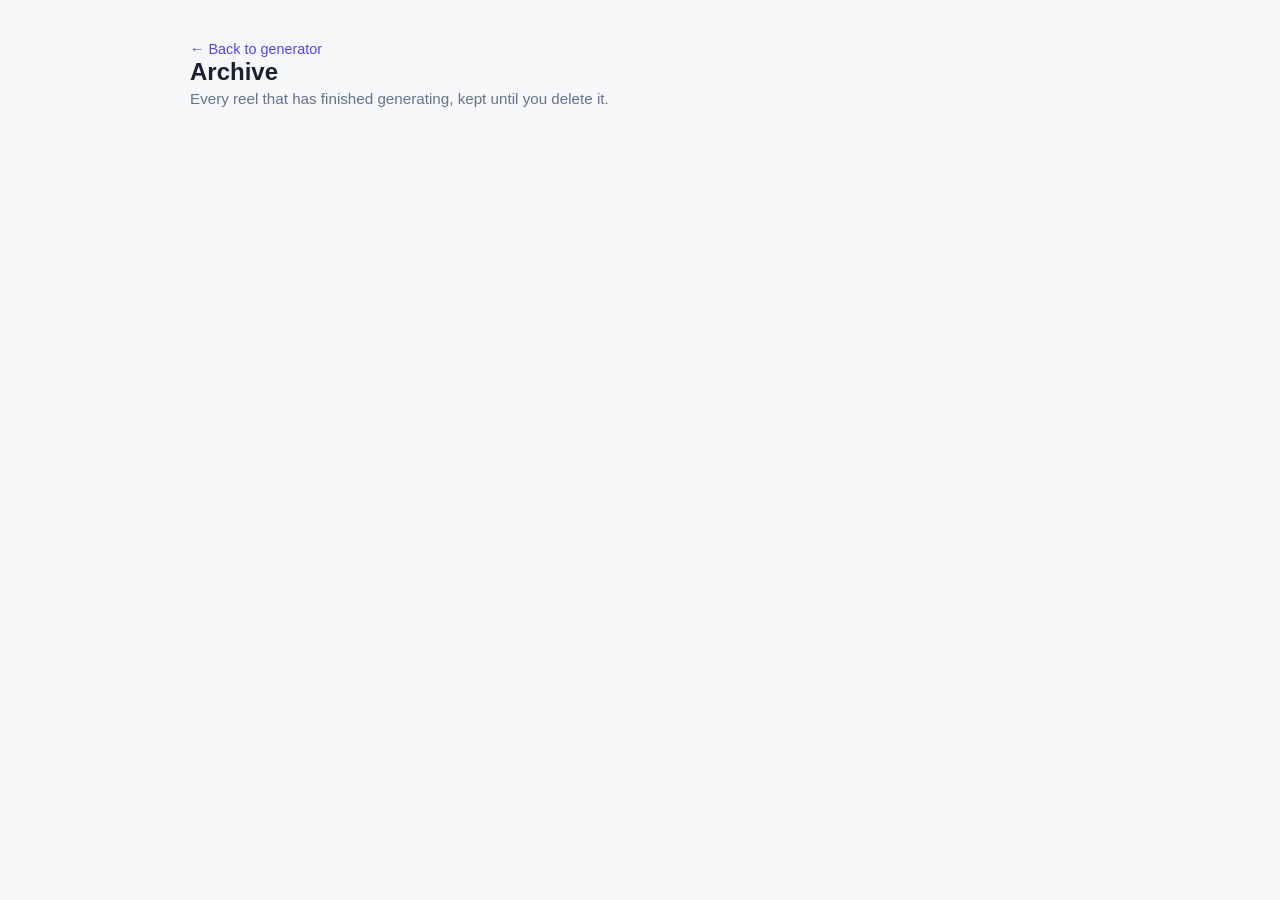
==== static/archive.html @ 204eda9b "Add reel archive: persist finished reels past a restart storage/jobs/ is wiped at every startup beca" ====
<!doctype html>
<html lang="en">
<head>
<meta charset="utf-8">
<meta name="viewport" content="width=device-width, initial-scale=1">
<title>FaceReel Archive</title>
<style>
  :root {
    --bg: #f6f7f9; --card: #ffffff; --text: #1a2130; --muted: #64748b;
    --accent: #4f46e5; --accent-2: #6366f1; --border: #e2e8f0; --error: #dc2626;
  }
  @media (prefers-color-scheme: dark) {
    :root {
      --bg: #0f1420; --card: #1a2130; --text: #e8ecf4; --muted: #94a3b8;
      --accent: #818cf8; --accent-2: #6366f1; --border: #2d3748; --error: #f87171;
    }
  }
  * { box-sizing: border-box; margin: 0; }
  body {
    font-family: -apple-system, BlinkMacSystemFont, "Segoe UI", Roboto, sans-serif;
    background: var(--bg); color: var(--text); min-height: 100vh;
    display: flex; justify-content: center; padding: 40px 16px;
  }
  main { width: 100%; max-width: 900px; }
  h1 { font-size: 1.5rem; margin-bottom: 4px; }
  .sub { color: var(--muted); margin-bottom: 8px; font-size: 0.95rem; }
  .back { color: var(--accent); font-size: 0.9rem; text-decoration: none; }
  .back:hover { text-decoration: underline; }
  .top-row {
    display: flex; justify-content: space-between; align-items: baseline;
    margin: 20px 0 20px;
  }
  .total { color: var(--muted); font-size: 0.9rem; }
  .empty {
    background: var(--card); border: 1px solid var(--border); border-radius: 12px;
    padding: 40px 24px; text-align: center; color: var(--muted);
  }
  .grid {
    display: grid; grid-template-columns: repeat(auto-fill, minmax(220px, 1fr));
    gap: 16px;
  }
  .reel-card {
    background: var(--card); border: 1px solid var(--border); border-radius: 12px;
    overflow: hidden; cursor: pointer; display: flex; flex-direction: column;
  }
  .reel-card:hover { border-color: var(--accent); }
  .thumb-wrap {
    aspect-ratio: 16 / 9; background: var(--bg); display: flex;
    align-items: center; justify-content: center; overflow: hidden;
    color: var(--muted); font-size: 0.8rem; position: relative;
  }
  .thumb-wrap img { width: 100%; height: 100%; object-fit: cover; }
  .unavailable-badge {
    position: absolute; top: 6px; right: 6px; background: var(--error);
    color: #fff; font-size: 0.7rem; padding: 2px 6px; border-radius: 4px;
  }
  .reel-body { padding: 10px 12px 12px; }
  .reel-title {
    font-weight: 600; font-size: 0.9rem; overflow: hidden; text-overflow: ellipsis;
    display: -webkit-box; -webkit-line-clamp: 2; -webkit-box-orient: vertical;
  }
  .reel-meta { color: var(--muted); font-size: 0.78rem; margin-top: 6px; line-height: 1.4; }

  .overlay {
    position: fixed; inset: 0; background: rgba(0,0,0,0.6); display: flex;
    align-items: center; justify-content: center; padding: 20px; z-index: 10;
  }
  .modal {
    background: var(--card); border-radius: 12px; padding: 20px; width: 100%;
    max-width: 640px; max-height: 90vh; overflow-y: auto;
  }
  .modal video { width: 100%; border-radius: 8px; background: #000; margin-top: 10px; }
  .modal h2 { font-size: 1.1rem; margin-bottom: 4px; }
  .modal .reel-meta { font-size: 0.85rem; margin-top: 10px; }
  .modal-actions { display: flex; gap: 10px; margin-top: 16px; flex-wrap: wrap; }
  a.dl, button.close, button.delete {
    padding: 8px 14px; border-radius: 8px; font-size: 0.85rem; font-weight: 600;
    cursor: pointer; border: 1px solid var(--border); background: transparent;
    color: var(--text); text-decoration: none; display: inline-block;
  }
  a.dl { border-color: var(--accent); color: var(--accent); }
  button.delete { border-color: var(--error); color: var(--error); }
  button.delete:hover { background: var(--error); color: #fff; }
  .confirm {
    margin-top: 12px; padding: 12px; border-radius: 8px; border: 1px solid var(--error);
    background: var(--bg); font-size: 0.85rem;
  }
  .confirm p { margin-bottom: 10px; color: var(--text); }
  .confirm .row { display: flex; gap: 10px; }
  .hidden { display: none; }
</style>
</head>
<body>
<main>
  <a class="back" href="/">&larr; Back to generator</a>
  <h1>Archive</h1>
  <p class="sub">Every reel that has finished generating, kept until you delete it.</p>

  <div class="top-row">
    <span class="total" id="total"></span>
  </div>

  <div class="empty hidden" id="empty">No reels archived yet. Generate one from the main page.</div>
  <div class="grid" id="grid"></div>
</main>

<div class="overlay hidden" id="overlay">
  <div class="modal">
    <h2 id="m-title"></h2>
    <p class="reel-meta" id="m-meta"></p>
    <video id="m-player" controls playsinline></video>
    <div class="modal-actions">
      <a class="dl" id="m-download">Download</a>
      <button class="close" id="m-close">Close</button>
      <button class="delete" id="m-delete-btn">Delete reel</button>
    </div>
    <div class="confirm hidden" id="m-confirm">
      <p id="m-confirm-text"></p>
      <div class="row">
        <button class="delete" id="m-confirm-yes">Yes, delete permanently</button>
        <button class="close" id="m-confirm-no">Cancel</button>
      </div>
    </div>
  </div>
</div>

<script>
const $ = id => document.getElementById(id);
let entries = [];
let current = null;

function fmtBytes(n) {
  if (n < 1024) return n + " B";
  const units = ["KB", "MB", "GB", "TB"];
  let v = n, i = -1;
  do { v /= 1024; i++; } while (v >= 1024 && i < units.length - 1);
  return v.toFixed(1) + " " + units[i];
}
function fmtDate(iso) {
  const d = new Date(iso);
  return d.toLocaleString(undefined, {
    year: "numeric", month: "short", day: "numeric", hour: "2-digit", minute: "2-digit",
  });
}
function metaLine(e) {
  const t = e.tuning || {};
  return `${e.clip_count} clip(s) · ${e.output_duration}s from a ${e.source_duration}s video` +
    ` · ${e.resolution}` + (t.zoom ? ` · ${e.zoomed_clips} zoomed` : "") +
    ` · lead-in ${t.lead_in}s, reach ${t.boundary_reach}s, gap ${t.clip_gap}s`;
}

async function load() {
  const res = await fetch("/api/archive");
  const data = await res.json();
  entries = data.entries;
  $("total").textContent = entries.length
    ? `${entries.length} reel(s) · ${fmtBytes(data.total_bytes)} total`
    : "";
  render();
}

function render() {
  $("grid").innerHTML = "";
  $("empty").classList.toggle("hidden", entries.length > 0);
  for (const e of entries) {
    const card = document.createElement("div");
    card.className = "reel-card";
    card.innerHTML = `
      <div class="thumb-wrap">
        ${e.has_thumb ? `<img src="/api/archive/${e.id}/thumb" alt="">` : "No preview"}
        ${e.available ? "" : `<span class="unavailable-badge">unavailable</span>`}
      </div>
      <div class="reel-body">
        <div class="reel-title">${escapeHtml(e.title || "(untitled)")}</div>
        <div class="reel-meta">${fmtDate(e.created_at)}<br>${metaLine(e)}</div>
      </div>`;
    card.addEventListener("click", () => openModal(e));
    $("grid").appendChild(card);
  }
}

function escapeHtml(s) {
  return s.replace(/[&<>"']/g, c => ({
    "&": "&amp;", "<": "&lt;", ">": "&gt;", '"': "&quot;", "'": "&#39;",
  }[c]));
}

function openModal(e) {
  current = e;
  $("m-title").textContent = e.title || "(untitled)";
  $("m-meta").textContent = `${fmtDate(e.created_at)} · ${metaLine(e)} · ${fmtBytes(e.size_bytes)}`;
  $("m-confirm").classList.add("hidden");
  if (e.available) {
    $("m-player").src = `/api/archive/${e.id}/video`;
    $("m-player").classList.remove("hidden");
    $("m-download").href = `/api/archive/${e.id}/video`;
    $("m-download").download = e.filename;
    $("m-download").classList.remove("hidden");
  } else {
    $("m-player").removeAttribute("src");
    $("m-player").classList.add("hidden");
    $("m-download").classList.add("hidden");
  }
  $("overlay").classList.remove("hidden");
}
function closeModal() {
  $("overlay").classList.add("hidden");
  $("m-player").pause();
  $("m-player").removeAttribute("src");
  current = null;
}
$("m-close").addEventListener("click", closeModal);
$("overlay").addEventListener("click", e => { if (e.target === $("overlay")) closeModal(); });

$("m-delete-btn").addEventListener("click", () => {
  $("m-confirm-text").textContent =
    `Permanently delete "${current.title || "(untitled)"}"? This cannot be undone.`;
  $("m-confirm").classList.remove("hidden");
});
$("m-confirm-no").addEventListener("click", () => $("m-confirm").classList.add("hidden"));
$("m-confirm-yes").addEventListener("click", async () => {
  const id = current.id;
  const res = await fetch(`/api/archive/${id}`, { method: "DELETE" });
  if (!res.ok) { alert("Delete failed."); return; }
  const { freed_bytes } = await res.json();
  entries = entries.filter(e => e.id !== id);
  const totalNow = entries.reduce((sum, e) => sum + e.size_bytes, 0);
  $("total").textContent = entries.length
    ? `${entries.length} reel(s) · ${fmtBytes(totalNow)} total`
    : "";
  render();
  closeModal();
});

load();
</script>
</body>
</html>
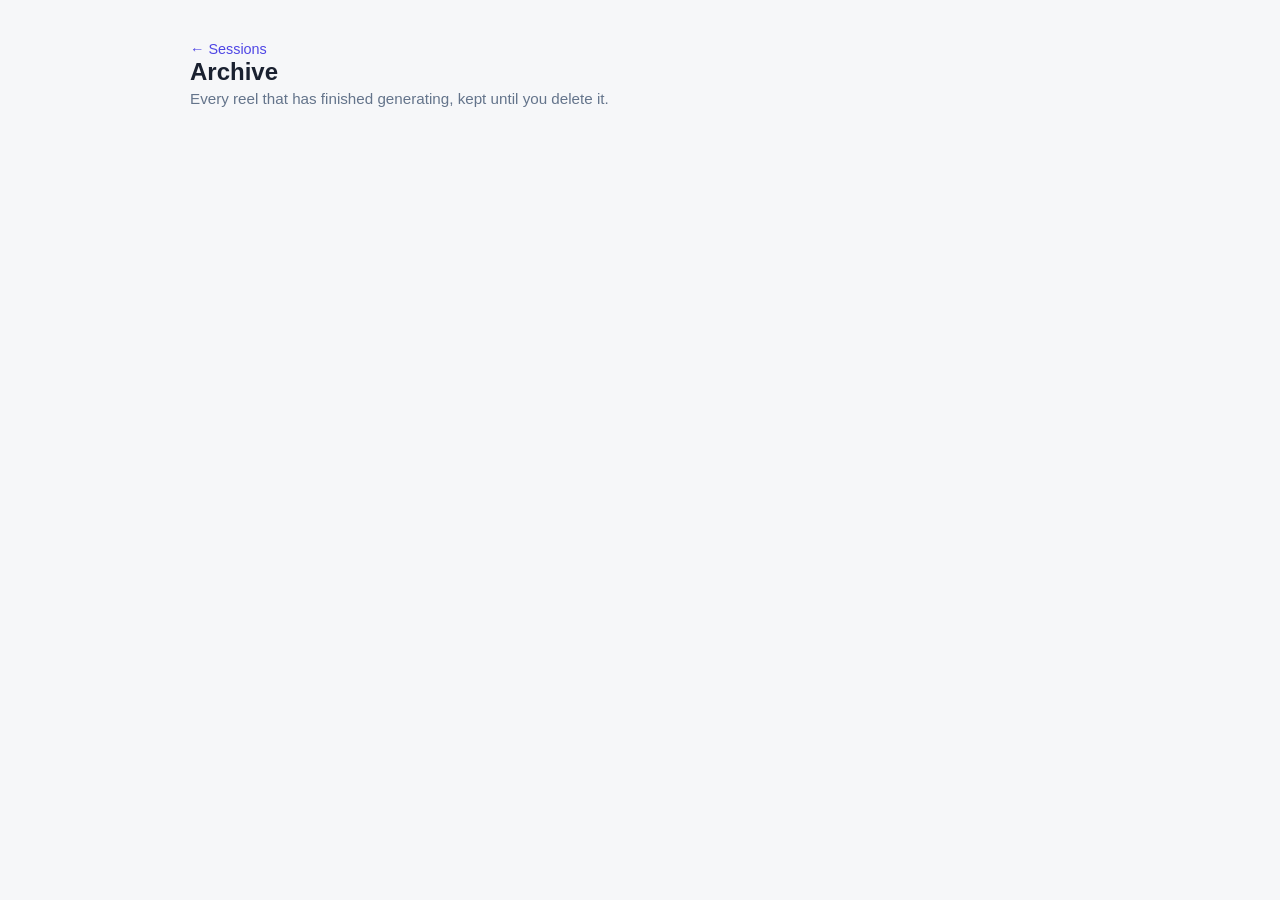
==== commit 8c504b27: "Add sessions: queue up to 10 videos and join them into one reel The old model was one thread per job" ====
--- a/static/archive.html
+++ b/static/archive.html
@@ -88,11 +88,21 @@
   .confirm p { margin-bottom: 10px; color: var(--text); }
   .confirm .row { display: flex; gap: 10px; }
   .hidden { display: none; }
+  .session-badge {
+    display: inline-block; font-size: 0.7rem; font-weight: 700; letter-spacing: 0.02em;
+    color: #fff; background: var(--accent); border-radius: 4px; padding: 1px 6px;
+    margin-right: 6px; vertical-align: 1px;
+  }
+  .m-videos { list-style: none; padding: 0; margin-top: 10px; font-size: 0.85rem; }
+  .m-videos li { padding: 4px 0; color: var(--muted); }
+  .m-videos li.joined { color: var(--text); }
+  .m-from { font-size: 0.85rem; margin-top: 8px; }
+  .m-from a { color: var(--accent); }
 </style>
 </head>
 <body>
 <main>
-  <a class="back" href="/">&larr; Back to generator</a>
+  <a class="back" href="/">&larr; Sessions</a>
   <h1>Archive</h1>
   <p class="sub">Every reel that has finished generating, kept until you delete it.</p>
 
@@ -108,6 +118,8 @@
   <div class="modal">
     <h2 id="m-title"></h2>
     <p class="reel-meta" id="m-meta"></p>
+    <p class="m-from hidden" id="m-from"></p>
+    <ul class="m-videos hidden" id="m-videos"></ul>
     <video id="m-player" controls playsinline></video>
     <div class="modal-actions">
       <a class="dl" id="m-download">Download</a>
@@ -124,6 +136,7 @@
   </div>
 </div>
 
+<script src="/static/progress.js"></script>
 <script>
 const $ = id => document.getElementById(id);
 let entries = [];
@@ -143,6 +156,10 @@
   });
 }
 function metaLine(e) {
+  if (e.kind === "session") {
+    const joined = (e.videos || []).filter(v => v.state === "joined").length;
+    return `${joined} video(s) joined · ${e.clip_count} clip(s) · ${e.output_duration}s · ${e.resolution}`;
+  }
   const t = e.tuning || {};
   return `${e.clip_count} clip(s) · ${e.output_duration}s from a ${e.source_duration}s video` +
     ` · ${e.resolution}` + (t.zoom ? ` · ${e.zoomed_clips} zoomed` : "") +
@@ -157,7 +174,20 @@
     ? `${entries.length} reel(s) · ${fmtBytes(data.total_bytes)} total`
     : "";
   render();
-}
+  openFromHash();
+}
+
+// The completion notice in the shared bar links to /archive#<id> -- the
+// archive entry id *is* the job id (research D9). hashchange, not just
+// load, is what makes the link work while already on this page, which is
+// exactly when it's needed most: the reel finishing while the user watches.
+function openFromHash() {
+  const id = location.hash.slice(1);
+  if (!id) return;
+  const entry = entries.find(e => e.id === id);
+  if (entry) openModal(entry);
+}
+window.addEventListener("hashchange", openFromHash);
 
 function render() {
   $("grid").innerHTML = "";
@@ -171,7 +201,7 @@
         ${e.available ? "" : `<span class="unavailable-badge">unavailable</span>`}
       </div>
       <div class="reel-body">
-        <div class="reel-title">${escapeHtml(e.title || "(untitled)")}</div>
+        <div class="reel-title">${e.kind === "session" ? `<span class="session-badge">Session</span>` : ""}${escapeHtml(e.title || "(untitled)")}</div>
         <div class="reel-meta">${fmtDate(e.created_at)}<br>${metaLine(e)}</div>
       </div>`;
     card.addEventListener("click", () => openModal(e));
@@ -190,6 +220,26 @@
   $("m-title").textContent = e.title || "(untitled)";
   $("m-meta").textContent = `${fmtDate(e.created_at)} · ${metaLine(e)} · ${fmtBytes(e.size_bytes)}`;
   $("m-confirm").classList.add("hidden");
+  // a session reel lists what went into it, including what didn't make it;
+  // a single reel made inside a session links back to that session
+  const vids = $("m-videos"), from = $("m-from");
+  vids.innerHTML = "";
+  vids.classList.toggle("hidden", e.kind !== "session");
+  for (const v of (e.kind === "session" ? e.videos || [] : [])) {
+    const li = document.createElement("li");
+    li.className = v.state;
+    li.textContent = `${v.state === "joined" ? "✓" : "✗"} ${v.title || v.url}` +
+      (v.reason ? ` — ${v.reason}` : "");
+    vids.appendChild(li);
+  }
+  from.innerHTML = "";
+  from.classList.toggle("hidden", !e.session_id);
+  if (e.session_id) {
+    const a = document.createElement("a");
+    a.href = `/session/${e.session_id}`;
+    a.textContent = `From session ${e.session_id.slice(0, 6)}…`;
+    from.appendChild(a);
+  }
   if (e.available) {
     $("m-player").src = `/api/archive/${e.id}/video`;
     $("m-player").classList.remove("hidden");
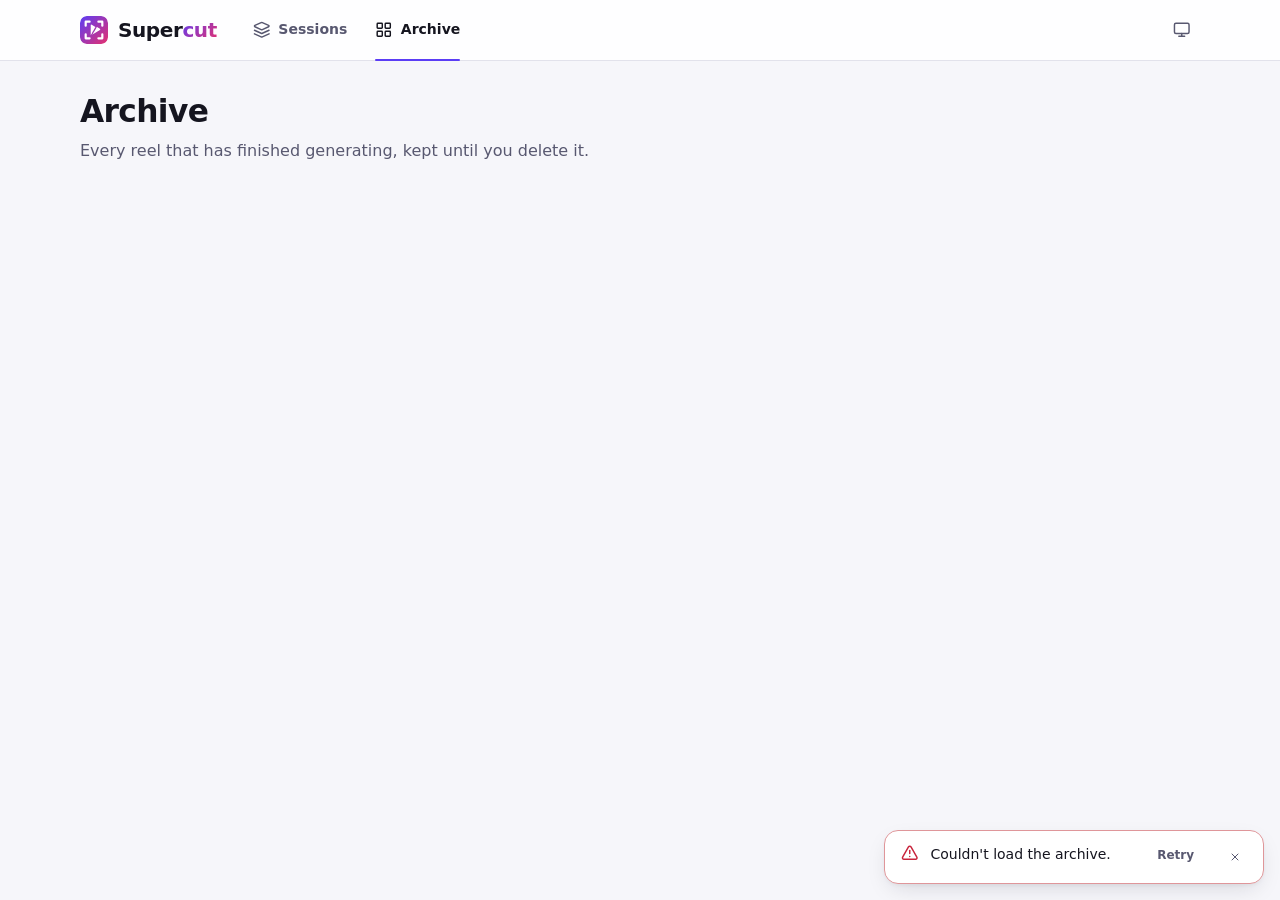
==== commit 9baa933d: "Rebrand to Supercut and rebuild the UI on one design system The three pages were plain cards on grey" ====
--- a/static/archive.html
+++ b/static/archive.html
@@ -2,159 +2,214 @@
 <html lang="en">
 <head>
 <meta charset="utf-8">
-<meta name="viewport" content="width=device-width, initial-scale=1">
-<title>FaceReel Archive</title>
+<meta name="viewport" content="width=device-width, initial-scale=1, viewport-fit=cover">
+<title>Archive · Supercut</title>
+<meta name="description" content="Every moment they appear, cut into one reel.">
+<!-- Theme, before the stylesheet and inline on purpose: it must set
+     data-theme before first paint or a forced theme flashes the other one
+     (004 research D2, FR-017). Identical copies in index.html and session.html. -->
+<script>try{var t=localStorage.getItem("supercut.theme");if(t==="light"||t==="dark")document.documentElement.dataset.theme=t}catch(e){}</script>
+<link rel="stylesheet" href="/static/css/supercut.css">
+<link rel="icon" href="/static/brand/favicon.svg" type="image/svg+xml">
+<link rel="icon" href="/static/brand/favicon-32.png" sizes="32x32" type="image/png">
+<link rel="apple-touch-icon" href="/static/brand/apple-touch-icon.png">
+<link rel="manifest" href="/manifest.webmanifest">
+<meta name="theme-color" content="#F6F6FA" media="(prefers-color-scheme: light)">
+<meta name="theme-color" content="#0A0A10" media="(prefers-color-scheme: dark)">
+<meta name="apple-mobile-web-app-capable" content="yes">
+<meta name="apple-mobile-web-app-title" content="Supercut">
 <style>
-  :root {
-    --bg: #f6f7f9; --card: #ffffff; --text: #1a2130; --muted: #64748b;
-    --accent: #4f46e5; --accent-2: #6366f1; --border: #e2e8f0; --error: #dc2626;
-  }
-  @media (prefers-color-scheme: dark) {
-    :root {
-      --bg: #0f1420; --card: #1a2130; --text: #e8ecf4; --muted: #94a3b8;
-      --accent: #818cf8; --accent-2: #6366f1; --border: #2d3748; --error: #f87171;
-    }
-  }
-  * { box-sizing: border-box; margin: 0; }
-  body {
-    font-family: -apple-system, BlinkMacSystemFont, "Segoe UI", Roboto, sans-serif;
-    background: var(--bg); color: var(--text); min-height: 100vh;
-    display: flex; justify-content: center; padding: 40px 16px;
-  }
-  main { width: 100%; max-width: 900px; }
-  h1 { font-size: 1.5rem; margin-bottom: 4px; }
-  .sub { color: var(--muted); margin-bottom: 8px; font-size: 0.95rem; }
-  .back { color: var(--accent); font-size: 0.9rem; text-decoration: none; }
-  .back:hover { text-decoration: underline; }
-  .top-row {
-    display: flex; justify-content: space-between; align-items: baseline;
-    margin: 20px 0 20px;
-  }
-  .total { color: var(--muted); font-size: 0.9rem; }
-  .empty {
-    background: var(--card); border: 1px solid var(--border); border-radius: 12px;
-    padding: 40px 24px; text-align: center; color: var(--muted);
-  }
-  .grid {
-    display: grid; grid-template-columns: repeat(auto-fill, minmax(220px, 1fr));
-    gap: 16px;
-  }
-  .reel-card {
-    background: var(--card); border: 1px solid var(--border); border-radius: 12px;
-    overflow: hidden; cursor: pointer; display: flex; flex-direction: column;
-  }
-  .reel-card:hover { border-color: var(--accent); }
-  .thumb-wrap {
-    aspect-ratio: 16 / 9; background: var(--bg); display: flex;
-    align-items: center; justify-content: center; overflow: hidden;
-    color: var(--muted); font-size: 0.8rem; position: relative;
-  }
-  .thumb-wrap img { width: 100%; height: 100%; object-fit: cover; }
-  .unavailable-badge {
-    position: absolute; top: 6px; right: 6px; background: var(--error);
-    color: #fff; font-size: 0.7rem; padding: 2px 6px; border-radius: 4px;
-  }
-  .reel-body { padding: 10px 12px 12px; }
-  .reel-title {
-    font-weight: 600; font-size: 0.9rem; overflow: hidden; text-overflow: ellipsis;
-    display: -webkit-box; -webkit-line-clamp: 2; -webkit-box-orient: vertical;
-  }
-  .reel-meta { color: var(--muted); font-size: 0.78rem; margin-top: 6px; line-height: 1.4; }
-
-  .overlay {
-    position: fixed; inset: 0; background: rgba(0,0,0,0.6); display: flex;
-    align-items: center; justify-content: center; padding: 20px; z-index: 10;
-  }
-  .modal {
-    background: var(--card); border-radius: 12px; padding: 20px; width: 100%;
-    max-width: 640px; max-height: 90vh; overflow-y: auto;
-  }
-  .modal video { width: 100%; border-radius: 8px; background: #000; margin-top: 10px; }
-  .modal h2 { font-size: 1.1rem; margin-bottom: 4px; }
-  .modal .reel-meta { font-size: 0.85rem; margin-top: 10px; }
-  .modal-actions { display: flex; gap: 10px; margin-top: 16px; flex-wrap: wrap; }
-  a.dl, button.close, button.delete {
-    padding: 8px 14px; border-radius: 8px; font-size: 0.85rem; font-weight: 600;
-    cursor: pointer; border: 1px solid var(--border); background: transparent;
-    color: var(--text); text-decoration: none; display: inline-block;
-  }
-  a.dl { border-color: var(--accent); color: var(--accent); }
-  button.delete { border-color: var(--error); color: var(--error); }
-  button.delete:hover { background: var(--error); color: #fff; }
-  .confirm {
-    margin-top: 12px; padding: 12px; border-radius: 8px; border: 1px solid var(--error);
-    background: var(--bg); font-size: 0.85rem;
-  }
-  .confirm p { margin-bottom: 10px; color: var(--text); }
-  .confirm .row { display: flex; gap: 10px; }
-  .hidden { display: none; }
-  .session-badge {
-    display: inline-block; font-size: 0.7rem; font-weight: 700; letter-spacing: 0.02em;
-    color: #fff; background: var(--accent); border-radius: 4px; padding: 1px 6px;
-    margin-right: 6px; vertical-align: 1px;
-  }
-  .m-videos { list-style: none; padding: 0; margin-top: 10px; font-size: 0.85rem; }
-  .m-videos li { padding: 4px 0; color: var(--muted); }
-  .m-videos li.joined { color: var(--text); }
-  .m-from { font-size: 0.85rem; margin-top: 8px; }
-  .m-from a { color: var(--accent); }
+  /* page layout only; every colour, size and duration is a token */
+  .archive-head { display: flex; flex-wrap: wrap; align-items: flex-end; gap: var(--s-3) var(--s-5); margin-bottom: var(--s-5); }
+  .archive-head .titles { flex: 1 1 320px; }
+  .archive-head p { color: var(--muted); margin-top: var(--s-2); }
+  .grid { display: grid; grid-template-columns: repeat(auto-fill, minmax(240px, 1fr)); gap: var(--s-4); }
+  .reel-card { text-align: left; font: inherit; border: 1px solid var(--border); }
+  .reel-card .thumb { border-bottom: 1px solid var(--border); }
+  .reel-card .card-title { display: -webkit-box; -webkit-line-clamp: 2; -webkit-box-orient: vertical; overflow: hidden; }
+  .reel-card.is-unavailable .thumb img { opacity: .4; }
+  .viewer-body { padding: var(--s-5); }
+  .viewer-body h2 { font-size: var(--fs-lg); margin-bottom: var(--s-1); overflow-wrap: anywhere; }
+  .viewer-meta { color: var(--muted); font-size: var(--fs-sm); }
+  .viewer-close { position: absolute; top: var(--s-3); right: var(--s-3); z-index: 2; background: var(--scrim); color: var(--on-media); }
+  .viewer-close:hover:not(:disabled) { background: var(--scrim); color: var(--on-media); opacity: .85; }
+  .viewer-unavailable { aspect-ratio: 16 / 9; display: grid; place-items: center; color: var(--on-media); opacity: .7; font-size: var(--fs-sm); }
+  .m-from { margin-top: var(--s-3); font-size: var(--fs-sm); }
+  .m-videos { margin-top: var(--s-4); }
+  .m-group + .m-group { margin-top: var(--s-4); }
+  .m-group li { display: flex; gap: var(--s-2); align-items: baseline; padding: var(--s-2) 0; font-size: var(--fs-sm); }
+  .m-mark { flex: none; }
+  .m-mark.ok { color: var(--success); }
+  .m-mark.no { color: var(--danger); }
+  .m-body { flex: 1; min-width: 0; }
+  .m-name { overflow-wrap: anywhere; }
+  .m-reason { display: block; color: var(--muted); font-size: var(--fs-xs); margin-top: 2px; }
+  .viewer-actions { display: flex; flex-wrap: wrap; gap: var(--s-2); margin-top: var(--s-5); }
+  .viewer-actions .spacer { flex: 1; }
+  .viewer-nav { position: absolute; top: 50%; transform: translateY(-50%); z-index: 2; background: var(--scrim); color: var(--on-media); }
+  .viewer-nav:hover:not(:disabled) { background: var(--scrim); color: var(--on-media); opacity: .85; }
+  .viewer-prev { left: var(--s-3); }
+  .viewer-next { right: var(--s-3); }
+  .toolbar { display: flex; flex-wrap: wrap; gap: var(--s-3); align-items: center; margin-bottom: var(--s-5); }
+  .toolbar .search { flex: 1 1 260px; max-width: 420px; }
+  .toolbar .search .btn { position: absolute; right: 4px; }
+  .toolbar .search .input { padding-right: 40px; }
+  .archive-head .meter { width: 260px; }
+  @media (max-width: 600px) { .archive-head .meter { width: 100%; } .toolbar .search { max-width: none; } }
+  .reel-card .thumb video { position: absolute; inset: 0; }
+  @media (prefers-reduced-motion: no-preference) {
+    .reel-card.is-leaving { opacity: 0; transform: scale(.94); transition: opacity var(--t-med), transform var(--t-med) var(--ease-out); }
+  }
+  .result-count { margin-left: auto; }
 </style>
 </head>
-<body>
-<main>
-  <a class="back" href="/">&larr; Sessions</a>
-  <h1>Archive</h1>
-  <p class="sub">Every reel that has finished generating, kept until you delete it.</p>
-
-  <div class="top-row">
-    <span class="total" id="total"></span>
+<body data-page="archive">
+<a class="skip-link" href="#main">Skip to content</a>
+<header class="app-header">
+  <div class="app-header-inner">
+    <a class="brand" href="/" aria-label="Supercut, all sessions">
+      <img src="/static/brand/mark.svg" alt="" width="28" height="28">
+      <span class="wordmark">Super<span class="cut">cut</span></span>
+    </a>
+    <nav class="app-nav" aria-label="Main">
+      <a href="/"><svg class="icon" aria-hidden="true"><use href="/static/icons.svg#i-layers"/></svg><span>Sessions</span></a>
+      <a href="/archive" aria-current="page"><svg class="icon" aria-hidden="true"><use href="/static/icons.svg#i-grid"/></svg><span>Archive</span></a>
+    </nav>
+    <div class="app-header-actions">
+      <button type="button" class="btn btn-quiet btn-icon" id="theme-btn" popovertarget="theme-menu"
+              aria-haspopup="menu" aria-label="Theme: System">
+        <svg class="icon" aria-hidden="true"><use href="/static/icons.svg#i-monitor"/></svg>
+      </button>
+      <div class="menu" id="theme-menu" popover role="menu" aria-label="Theme">
+        <button type="button" class="menu-item" role="menuitemradio" data-theme-choice="light" aria-checked="false">
+          <svg class="icon" aria-hidden="true"><use href="/static/icons.svg#i-sun"/></svg><span>Light</span>
+          <svg class="icon check" aria-hidden="true"><use href="/static/icons.svg#i-check"/></svg>
+        </button>
+        <button type="button" class="menu-item" role="menuitemradio" data-theme-choice="dark" aria-checked="false">
+          <svg class="icon" aria-hidden="true"><use href="/static/icons.svg#i-moon"/></svg><span>Dark</span>
+          <svg class="icon check" aria-hidden="true"><use href="/static/icons.svg#i-check"/></svg>
+        </button>
+        <button type="button" class="menu-item" role="menuitemradio" data-theme-choice="system" aria-checked="true">
+          <svg class="icon" aria-hidden="true"><use href="/static/icons.svg#i-monitor"/></svg><span>System</span>
+          <svg class="icon check" aria-hidden="true"><use href="/static/icons.svg#i-check"/></svg>
+        </button>
+      </div>
+    </div>
   </div>
-
-  <div class="empty hidden" id="empty">No reels archived yet. Generate one from the main page.</div>
+</header>
+
+<main id="main" class="page page-archive">
+  <div class="archive-head">
+    <div class="titles">
+      <h1>Archive</h1>
+      <p>Every reel that has finished generating, kept until you delete it.</p>
+    </div>
+    <div class="meter" id="meter" hidden>
+      <div class="meter-label"><span id="meter-main"></span><span id="meter-free"></span></div>
+      <div class="meter-track" aria-hidden="true"><div class="meter-fill" id="meter-fill"></div><div class="meter-other" id="meter-other"></div></div>
+    </div>
+  </div>
+
+  <div class="toolbar" id="toolbar" hidden>
+    <div class="input-wrap search">
+      <svg class="icon" aria-hidden="true"><use href="/static/icons.svg#i-search"/></svg>
+      <input class="input" type="search" id="q" placeholder="Search reels" aria-label="Search reels by title" autocomplete="off">
+      <button type="button" class="btn btn-quiet btn-icon btn-sm" id="q-clear" hidden aria-label="Clear search">
+        <svg class="icon icon-sm" aria-hidden="true"><use href="/static/icons.svg#i-x"/></svg>
+      </button>
+    </div>
+    <div class="segmented" role="group" aria-label="Show">
+      <button type="button" data-kind="all" aria-pressed="true">All</button>
+      <button type="button" data-kind="session" aria-pressed="false">Sessions</button>
+      <button type="button" data-kind="video" aria-pressed="false">Single videos</button>
+    </div>
+    <button type="button" class="btn btn-secondary btn-sm" id="sort-btn" popovertarget="sort-menu" aria-haspopup="menu">
+      <svg class="icon icon-sm" aria-hidden="true"><use href="/static/icons.svg#i-sort"/></svg>
+      <span id="sort-label">Newest</span>
+    </button>
+    <div class="menu" id="sort-menu" popover role="menu" aria-label="Sort by">
+      <button type="button" class="menu-item" role="menuitemradio" data-sort="newest" aria-checked="true">Newest<svg class="icon check" aria-hidden="true"><use href="/static/icons.svg#i-check"/></svg></button>
+      <button type="button" class="menu-item" role="menuitemradio" data-sort="oldest" aria-checked="false">Oldest<svg class="icon check" aria-hidden="true"><use href="/static/icons.svg#i-check"/></svg></button>
+      <button type="button" class="menu-item" role="menuitemradio" data-sort="longest" aria-checked="false">Longest<svg class="icon check" aria-hidden="true"><use href="/static/icons.svg#i-check"/></svg></button>
+      <button type="button" class="menu-item" role="menuitemradio" data-sort="largest" aria-checked="false">Largest<svg class="icon check" aria-hidden="true"><use href="/static/icons.svg#i-check"/></svg></button>
+    </div>
+    <span class="small muted tabular result-count" id="result-count" aria-live="polite"></span>
+  </div>
+
+  <div class="grid" id="skeleton" aria-hidden="true"></div>
+  <div id="empty" hidden></div>
   <div class="grid" id="grid"></div>
 </main>
 
-<div class="overlay hidden" id="overlay">
-  <div class="modal">
+<dialog class="modal modal-viewer" id="viewer" aria-labelledby="m-title">
+  <div class="viewer-media">
+    <button type="button" class="btn btn-icon viewer-close" id="m-close" aria-label="Close">
+      <svg class="icon" aria-hidden="true"><use href="/static/icons.svg#i-x"/></svg>
+    </button>
+    <button type="button" class="btn btn-icon viewer-nav viewer-prev" id="m-prev" aria-label="Previous reel">
+      <svg class="icon" aria-hidden="true"><use href="/static/icons.svg#i-chevron-left"/></svg>
+    </button>
+    <button type="button" class="btn btn-icon viewer-nav viewer-next" id="m-next" aria-label="Next reel">
+      <svg class="icon" aria-hidden="true"><use href="/static/icons.svg#i-chevron-right"/></svg>
+    </button>
+    <video id="m-player" controls playsinline></video>
+    <div class="viewer-unavailable" id="m-unavailable" hidden>This reel's video file is missing.</div>
+  </div>
+  <div class="viewer-body">
     <h2 id="m-title"></h2>
-    <p class="reel-meta" id="m-meta"></p>
-    <p class="m-from hidden" id="m-from"></p>
-    <ul class="m-videos hidden" id="m-videos"></ul>
-    <video id="m-player" controls playsinline></video>
+    <p class="viewer-meta" id="m-meta"></p>
+    <p class="xsmall muted" id="m-pos"></p>
+    <p class="m-from" id="m-from" hidden></p>
+    <div class="m-videos" id="m-videos" hidden></div>
+    <div class="viewer-actions">
+      <button type="button" class="btn btn-primary" id="m-retry" hidden></button>
+      <a class="btn btn-secondary" id="m-download">
+        <svg class="icon" aria-hidden="true"><use href="/static/icons.svg#i-download"/></svg><span>Download</span>
+      </a>
+      <span class="spacer"></span>
+      <button type="button" class="btn btn-danger" id="m-delete-btn">
+        <svg class="icon" aria-hidden="true"><use href="/static/icons.svg#i-trash"/></svg><span>Delete reel</span>
+      </button>
+    </div>
+    <p class="field-error" id="m-retry-msg" hidden></p>
+  </div>
+</dialog>
+
+<dialog class="modal modal-confirm" id="confirm" aria-labelledby="m-confirm-title">
+  <div class="modal-inner">
+    <h2 id="m-confirm-title">Delete this reel?</h2>
+    <p class="small muted" id="m-confirm-text" style="margin-top:var(--s-2)"></p>
     <div class="modal-actions">
-      <a class="dl" id="m-download">Download</a>
-      <button class="close" id="m-close">Close</button>
-      <button class="delete" id="m-delete-btn">Delete reel</button>
-    </div>
-    <div class="confirm hidden" id="m-confirm">
-      <p id="m-confirm-text"></p>
-      <div class="row">
-        <button class="delete" id="m-confirm-yes">Yes, delete permanently</button>
-        <button class="close" id="m-confirm-no">Cancel</button>
-      </div>
+      <button type="button" class="btn btn-quiet" id="m-confirm-no">Cancel</button>
+      <button type="button" class="btn btn-danger is-solid" id="m-confirm-yes">Yes, delete permanently</button>
     </div>
   </div>
-</div>
-
+</dialog>
+
+<script src="/static/js/shell.js"></script>
 <script src="/static/progress.js"></script>
+<script src="/static/js/player.js"></script>
 <script>
 const $ = id => document.getElementById(id);
+const { el, badge, icon, fmtBytes, fmtDate } = Supercut;
+
 let entries = [];
+let totalBytes = 0;
+let disk = { total: null, free: null };
 let current = null;
-
-function fmtBytes(n) {
-  if (n < 1024) return n + " B";
-  const units = ["KB", "MB", "GB", "TB"];
-  let v = n, i = -1;
-  do { v /= 1024; i++; } while (v >= 1024 && i < units.length - 1);
-  return v.toFixed(1) + " " + units[i];
-}
-function fmtDate(iso) {
-  const d = new Date(iso);
-  return d.toLocaleString(undefined, {
-    year: "numeric", month: "short", day: "numeric", hour: "2-digit", minute: "2-digit",
-  });
-}
+let clipStrip = null;   // the open reel's clip strip (FR-042)
+
+for (let i = 0; i < 8; i++) {
+  const c = el("div", "card card-media");
+  c.appendChild(el("div", "skeleton skeleton-thumb"));
+  const b = el("div", "card-body");
+  b.appendChild(el("div", "skeleton skeleton-text"));
+  const t2 = el("div", "skeleton skeleton-text"); t2.style.width = "60%";
+  b.appendChild(t2);
+  c.appendChild(b);
+  $("skeleton").appendChild(c);
+}
+
 function metaLine(e) {
   if (e.kind === "session") {
     const joined = (e.videos || []).filter(v => v.state === "joined").length;
@@ -166,13 +221,108 @@
     ` · lead-in ${t.lead_in}s, reach ${t.boundary_reach}s, gap ${t.clip_gap}s`;
 }
 
+/* ---- view state: search (not kept) + kind and sort (kept; FR-036) -------- */
+
+const VIEW_KEY = "supercut.archive";
+const KINDS = ["all", "session", "video"];
+const SORTS = { newest: "Newest", oldest: "Oldest", longest: "Longest", largest: "Largest" };
+const view = { q: "", kind: "all", sort: "newest" };
+try {
+  const saved = JSON.parse(Supercut.store(VIEW_KEY) || "{}");
+  // an unknown value from an older version, or a hand edit, falls back
+  if (KINDS.includes(saved.kind)) view.kind = saved.kind;
+  if (saved.sort in SORTS) view.sort = saved.sort;
+} catch { /* defaults */ }
+function saveView() { Supercut.store(VIEW_KEY, JSON.stringify({ kind: view.kind, sort: view.sort })); }
+
+// The one derivation of what's shown, used by the grid and by the viewer's
+// previous/next, so stepping follows exactly what's on screen (FR-038).
+function visible() {
+  const q = view.q.trim().toLowerCase();
+  const list = entries.filter(e =>
+    (view.kind === "all" || (view.kind === "session" ? e.kind === "session" : e.kind !== "session")) &&
+    (!q || (e.title || "").toLowerCase().includes(q)));
+  const by = {
+    newest: (a, b) => b.created_at.localeCompare(a.created_at),
+    oldest: (a, b) => a.created_at.localeCompare(b.created_at),
+    longest: (a, b) => (b.output_duration || 0) - (a.output_duration || 0),
+    largest: (a, b) => (b.size_bytes || 0) - (a.size_bytes || 0),
+  }[view.sort];
+  return list.sort(by);
+}
+
+function syncToolbar() {
+  $("q").value = view.q;
+  $("q-clear").hidden = !view.q;
+  for (const btn of document.querySelectorAll("[data-kind]")) btn.setAttribute("aria-pressed", String(btn.dataset.kind === view.kind));
+  for (const item of document.querySelectorAll("[data-sort]")) item.setAttribute("aria-checked", String(item.dataset.sort === view.sort));
+  $("sort-label").textContent = SORTS[view.sort];
+}
+$("q").addEventListener("input", () => { view.q = $("q").value; $("q-clear").hidden = !view.q; render(); });
+$("q-clear").addEventListener("click", () => { view.q = ""; syncToolbar(); render(); $("q").focus(); });
+for (const btn of document.querySelectorAll("[data-kind]")) {
+  btn.addEventListener("click", () => { view.kind = btn.dataset.kind; saveView(); syncToolbar(); render(); });
+}
+$("sort-menu").addEventListener("toggle", e => {
+  if (e.newState !== "open") return;
+  const r = $("sort-btn").getBoundingClientRect();
+  Object.assign($("sort-menu").style, { top: `${r.bottom + 6}px`, left: `${Math.min(r.left, innerWidth - 196)}px`, right: "auto" });
+  ($("sort-menu").querySelector('[aria-checked="true"]') || $("sort-menu").querySelector(".menu-item")).focus();
+});
+for (const item of document.querySelectorAll("[data-sort]")) {
+  item.addEventListener("click", () => {
+    view.sort = item.dataset.sort; saveView(); syncToolbar(); render();
+    $("sort-menu").hidePopover(); $("sort-btn").focus();
+  });
+}
+$("sort-menu").addEventListener("keydown", e => {
+  const items = [...$("sort-menu").querySelectorAll(".menu-item")], i = items.indexOf(document.activeElement);
+  if (e.key === "ArrowDown" || e.key === "ArrowUp") {
+    e.preventDefault();
+    items[(i + (e.key === "ArrowDown" ? 1 : items.length - 1)) % items.length].focus();
+  }
+});
+
+/* ---- storage meter (FR-039) ------------------------------------------ */
+
+// Free space under 10% (chosen) turns the meter amber: the archive only
+// grows, and nothing deletes reels but the user.
+const LOW_FREE = 0.10;
+function showMeter() {
+  $("meter").hidden = false;
+  $("meter-main").innerHTML = "";
+  $("meter-main").append(el("strong", null, Supercut.plural(entries.length, "reel")), ` · ${fmtBytes(totalBytes)}`);
+  if (disk.total && disk.free != null) {
+    const used = disk.total - disk.free;
+    $("meter-free").textContent = `${fmtBytes(disk.free)} free`;
+    $("meter-fill").style.width = `${Math.max(0.5, 100 * totalBytes / disk.total)}%`;
+    $("meter-other").style.width = `${Math.max(0, 100 * (used - totalBytes) / disk.total)}%`;
+    $("meter").classList.toggle("is-warning", disk.free / disk.total < LOW_FREE);
+    $("meter").title = `Archive ${fmtBytes(totalBytes)} · other files ${fmtBytes(Math.max(0, used - totalBytes))} · free ${fmtBytes(disk.free)} of ${fmtBytes(disk.total)}`;
+  } else {
+    // the server couldn't read the drive: show the archive's size alone
+    $("meter-free").textContent = "";
+    $("meter-fill").style.width = "0";
+    $("meter-other").style.width = "0";
+  }
+}
+
 async function load() {
-  const res = await fetch("/api/archive");
-  const data = await res.json();
-  entries = data.entries;
-  $("total").textContent = entries.length
-    ? `${entries.length} reel(s) · ${fmtBytes(data.total_bytes)} total`
-    : "";
+  try {
+    const res = await fetch("/api/archive");
+    if (!res.ok) throw new Error();
+    const data = await res.json();
+    entries = data.entries;
+    totalBytes = data.total_bytes;
+    disk = { total: data.disk_total_bytes, free: data.disk_free_bytes };
+  } catch {
+    $("skeleton").hidden = true;
+    Supercut.toast("Couldn't load the archive.", { kind: "error", action: { label: "Retry", onClick: load } });
+    return;
+  }
+  $("skeleton").hidden = true;
+  showMeter();
+  syncToolbar();
   render();
   openFromHash();
 }
@@ -189,97 +339,276 @@
 }
 window.addEventListener("hashchange", openFromHash);
 
+/* ---- hover and focus previews (FR-037) ------------------------------- */
+
+// The reel itself, muted, from its start -- not a generated preview clip,
+// which would add encoding work on a host where encoding is already the
+// bottleneck (spec assumption). 250 ms before starting (chosen) so sweeping
+// the pointer across the grid doesn't start a fetch per card; only the first
+// 6 s loop (chosen), which bounds the bytes fetched per hover.
+const PREVIEW_DELAY_MS = 250, PREVIEW_LOOP_S = 6;
+const canPreview = () => matchMedia("(hover: hover)").matches &&
+  matchMedia("(prefers-reduced-motion: no-preference)").matches;
+function attachPreview(card, e) {
+  if (!e.available) return;
+  let timer = null, vid = null;
+  const start = () => {
+    if (!canPreview() || vid) return;
+    clearTimeout(timer);
+    timer = setTimeout(() => {
+      vid = document.createElement("video");
+      Object.assign(vid, { muted: true, playsInline: true, preload: "auto" });
+      vid.setAttribute("aria-hidden", "true");
+      vid.src = `/api/archive/${e.id}/video?v=${encodeURIComponent(e.created_at)}`;
+      vid.addEventListener("timeupdate", () => { if (vid && vid.currentTime >= PREVIEW_LOOP_S) vid.currentTime = 0; });
+      vid.addEventListener("ended", () => { if (vid) { vid.currentTime = 0; vid.play().catch(() => {}); } });
+      card.querySelector(".thumb").appendChild(vid);
+      vid.play().catch(() => {});
+    }, PREVIEW_DELAY_MS);
+  };
+  const stop = () => {
+    clearTimeout(timer);
+    if (!vid) return;
+    // dropping src releases the connection; without it the browser keeps
+    // buffering a video nobody is watching
+    vid.pause(); vid.removeAttribute("src"); vid.load(); vid.remove(); vid = null;
+  };
+  card.addEventListener("pointerenter", start);
+  card.addEventListener("pointerleave", stop);
+  card.addEventListener("focusin", start);
+  card.addEventListener("focusout", stop);
+  card.addEventListener("click", stop);
+}
+
+function reelCard(e) {
+  const card = el("button", "card card-media card-interactive reel-card" + (e.available ? "" : " is-unavailable"));
+  card.type = "button";
+  card.dataset.id = e.id;
+  const thumb = el("div", "thumb" + (e.has_thumb ? "" : " is-placeholder"));
+  if (e.has_thumb) {
+    const img = el("img");
+    img.src = `/api/archive/${e.id}/thumb`;
+    img.alt = "";
+    img.loading = "lazy";
+    img.decoding = "async";
+    thumb.appendChild(img);
+  }
+  const badges = el("div", "thumb-badges");
+  if (e.kind === "session") badges.appendChild(badge("session", "Session"));
+  if (!e.available) badges.appendChild(badge("failed", "Unavailable"));
+  if (badges.childNodes.length) thumb.appendChild(badges);
+  thumb.appendChild(el("span", "thumb-chip", Supercut.fmtDuration(e.output_duration)));
+  card.appendChild(thumb);
+  const body = el("div", "card-body");
+  body.appendChild(el("div", "card-title", e.title || "(untitled)"));
+  card.title = e.title || "";
+  card.setAttribute("aria-label", `${e.title || "Untitled"}, ${Supercut.fmtDuration(e.output_duration)}`);
+  body.appendChild(el("div", "card-meta", `${Supercut.fmtShortDate(e.created_at)} · ${fmtBytes(e.size_bytes)}`));
+  card.appendChild(body);
+  card.addEventListener("click", () => openModal(e));
+  attachPreview(card, e);
+  return card;
+}
+
+function clearFilters() {
+  view.q = ""; view.kind = "all"; saveView(); syncToolbar(); render(); $("q").focus();
+}
+
 function render() {
-  $("grid").innerHTML = "";
-  $("empty").classList.toggle("hidden", entries.length > 0);
-  for (const e of entries) {
-    const card = document.createElement("div");
-    card.className = "reel-card";
-    card.innerHTML = `
-      <div class="thumb-wrap">
-        ${e.has_thumb ? `<img src="/api/archive/${e.id}/thumb" alt="">` : "No preview"}
-        ${e.available ? "" : `<span class="unavailable-badge">unavailable</span>`}
-      </div>
-      <div class="reel-body">
-        <div class="reel-title">${e.kind === "session" ? `<span class="session-badge">Session</span>` : ""}${escapeHtml(e.title || "(untitled)")}</div>
-        <div class="reel-meta">${fmtDate(e.created_at)}<br>${metaLine(e)}</div>
-      </div>`;
-    card.addEventListener("click", () => openModal(e));
-    $("grid").appendChild(card);
-  }
-}
-
-function escapeHtml(s) {
-  return s.replace(/[&<>"']/g, c => ({
-    "&": "&amp;", "<": "&lt;", ">": "&gt;", '"': "&quot;", "'": "&#39;",
-  }[c]));
+  const none = entries.length === 0;
+  const shown = visible();
+  $("toolbar").hidden = none;
+  $("empty").replaceChildren();
+  $("empty").hidden = shown.length > 0;
+  if (none) {
+    $("empty").appendChild(Supercut.emptyState({
+      art: "archive", title: "No reels yet",
+      body: "Every reel you make lands here, and stays until you delete it.",
+      action: { label: "Go to Sessions", href: "/", icon: "layers" },
+    }));
+  } else if (!shown.length) {
+    // US6 scenario 7, and a remembered filter that now matches nothing
+    $("empty").appendChild(Supercut.emptyState({
+      art: "search", title: "Nothing matches",
+      body: view.q ? `No reel's title contains “${view.q.trim()}”.` : "No reels of this kind yet.",
+      action: { label: "Clear filters", icon: "x", onClick: clearFilters },
+    }));
+  }
+  const filtered = view.q || view.kind !== "all";
+  $("result-count").textContent = filtered && !none ? `${shown.length} of ${entries.length}` : "";
+  $("grid").replaceChildren(...shown.map(reelCard));
+}
+
+// "youtube.com/watch?v=ID" rather than the whole link, for videos whose
+// title was never fetched because they failed before download
+function shortUrl(u) {
+  try {
+    const x = new URL(u), id = x.searchParams.get("v");
+    return id ? `youtube.com/watch?v=${id}` : x.host + x.pathname;
+  } catch { return u || ""; }
+}
+
+function videoGroup(parent, heading, items, ok) {
+  if (!items.length) return;
+  const group = el("div", "m-group");
+  group.appendChild(el("h3", "section-title", `${heading} (${items.length})`));
+  const ul = el("ul", "list");
+  for (const v of items) {
+    const li = el("li");
+    const mark = el("span", `m-mark ${ok ? "ok" : "no"}`);
+    mark.appendChild(icon(ok ? "check" : "x", "icon-sm"));
+    const body = el("span", "m-body");
+    const name = el(v.url ? "a" : "span", "m-name", v.title || shortUrl(v.url));
+    if (v.url) { name.href = v.url; name.target = "_blank"; name.rel = "noopener"; }
+    body.appendChild(name);
+    if (!ok && v.reason) body.appendChild(el("span", "m-reason", v.reason));
+    li.append(mark, body);
+    ul.appendChild(li);
+  }
+  group.appendChild(ul);
+  parent.appendChild(group);
 }
 
 function openModal(e) {
   current = e;
   $("m-title").textContent = e.title || "(untitled)";
   $("m-meta").textContent = `${fmtDate(e.created_at)} · ${metaLine(e)} · ${fmtBytes(e.size_bytes)}`;
-  $("m-confirm").classList.add("hidden");
+  const list = visible(), at = list.findIndex(x => x.id === e.id);
+  $("m-pos").textContent = at >= 0 && list.length > 1 ? `${at + 1} of ${list.length} · ← → to step through` : "";
+  $("m-prev").disabled = at <= 0;
+  $("m-next").disabled = at < 0 || at >= list.length - 1;
   // a session reel lists what went into it, including what didn't make it;
   // a single reel made inside a session links back to that session
   const vids = $("m-videos"), from = $("m-from");
-  vids.innerHTML = "";
-  vids.classList.toggle("hidden", e.kind !== "session");
-  for (const v of (e.kind === "session" ? e.videos || [] : [])) {
-    const li = document.createElement("li");
-    li.className = v.state;
-    li.textContent = `${v.state === "joined" ? "✓" : "✗"} ${v.title || v.url}` +
-      (v.reason ? ` — ${v.reason}` : "");
-    vids.appendChild(li);
-  }
-  from.innerHTML = "";
-  from.classList.toggle("hidden", !e.session_id);
+  vids.replaceChildren();
+  vids.hidden = e.kind !== "session";
+  if (e.kind === "session") {
+    const all = e.videos || [];
+    videoGroup(vids, "Joined", all.filter(v => v.state === "joined"), true);
+    videoGroup(vids, "Not included", all.filter(v => v.state !== "joined"), false);
+  }
+  // Retrying reopens the session and rebuilds this reel once the retried
+  // videos finish; the session page is where that progress shows.
+  const failed = e.kind === "session" ? (e.videos || []).filter(v => v.state === "failed").length : 0;
+  $("m-retry").hidden = !failed;
+  $("m-retry").disabled = false;
+  $("m-retry").textContent = `Retry ${failed} failed video${failed === 1 ? "" : "s"}`;
+  $("m-retry-msg").hidden = true;
+  from.replaceChildren();
+  from.hidden = !e.session_id;
   if (e.session_id) {
-    const a = document.createElement("a");
+    const a = el("a", null, `From session ${e.session_id.slice(0, 6)}…`);
     a.href = `/session/${e.session_id}`;
-    a.textContent = `From session ${e.session_id.slice(0, 6)}…`;
     from.appendChild(a);
   }
+  if (clipStrip) { clipStrip.destroy(); clipStrip = null; }
   if (e.available) {
-    $("m-player").src = `/api/archive/${e.id}/video`;
-    $("m-player").classList.remove("hidden");
+    clipStrip = SupercutPlayer.attach($("m-player"), e);
+    $("m-player").src = `/api/archive/${e.id}/video?v=${encodeURIComponent(e.created_at)}`;
+    $("m-player").hidden = false;
+    $("m-unavailable").hidden = true;
     $("m-download").href = `/api/archive/${e.id}/video`;
     $("m-download").download = e.filename;
-    $("m-download").classList.remove("hidden");
+    $("m-download").hidden = false;
   } else {
     $("m-player").removeAttribute("src");
-    $("m-player").classList.add("hidden");
-    $("m-download").classList.add("hidden");
-  }
-  $("overlay").classList.remove("hidden");
-}
+    $("m-player").hidden = true;
+    $("m-unavailable").hidden = false;
+    $("m-download").hidden = true;
+  }
+  // the address names the open reel, so it can be shared or reloaded
+  // (replaceState: stepping through twenty reels isn't twenty Back presses)
+  if (location.hash.slice(1) !== e.id) history.replaceState(null, "", `#${e.id}`);
+  if (!$("viewer").open) $("viewer").showModal();
+}
+function step(delta) {
+  if (!current) return;
+  const list = visible(), at = list.findIndex(x => x.id === current.id), next = list[at + delta];
+  if (next) openModal(next);
+}
+$("m-prev").addEventListener("click", () => step(-1));
+$("m-next").addEventListener("click", () => step(1));
+// ← → step through the current filtered, sorted order (no wrap-around);
+// Escape is native to <dialog>. Not while a control that uses arrows (the
+// video's own seek bar) has focus.
+$("viewer").addEventListener("keydown", e => {
+  if (e.key !== "ArrowLeft" && e.key !== "ArrowRight") return;
+  if (document.activeElement === $("m-player")) return;
+  e.preventDefault();
+  step(e.key === "ArrowLeft" ? -1 : 1);
+});
 function closeModal() {
-  $("overlay").classList.add("hidden");
+  if ($("viewer").open) $("viewer").close();
+}
+// one teardown however the dialog closes (button, Escape, backdrop)
+$("viewer").addEventListener("close", () => {
+  if (clipStrip) { clipStrip.destroy(); clipStrip = null; }
   $("m-player").pause();
   $("m-player").removeAttribute("src");
+  $("m-player").load();
+  const id = current && current.id;
   current = null;
-}
+  if (location.hash) history.replaceState(null, "", location.pathname + location.search);
+  // focus returns to the card the viewer was showing
+  const card = id && document.querySelector(`.reel-card[data-id="${id}"]`);
+  if (card) card.focus({ preventScroll: false });
+});
 $("m-close").addEventListener("click", closeModal);
-$("overlay").addEventListener("click", e => { if (e.target === $("overlay")) closeModal(); });
+// a click on the backdrop lands on the dialog element itself
+$("viewer").addEventListener("click", e => { if (e.target === $("viewer")) closeModal(); });
+
+$("m-retry").addEventListener("click", async () => {
+  const id = current.id;
+  $("m-retry").disabled = true;
+  const res = await fetch(`/api/sessions/${id}/retry`, { method: "POST" });
+  if (res.ok) { location.href = `/session/${id}`; return; }
+  $("m-retry-msg").textContent = (await res.json()).detail || "Could not retry.";
+  $("m-retry-msg").hidden = false;
+  $("m-retry").disabled = false;
+});
 
 $("m-delete-btn").addEventListener("click", () => {
   $("m-confirm-text").textContent =
-    `Permanently delete "${current.title || "(untitled)"}"? This cannot be undone.`;
-  $("m-confirm").classList.remove("hidden");
+    `“${current.title || "(untitled)"}” will be permanently deleted. This cannot be undone.`;
+  $("confirm").showModal();
+  $("m-confirm-no").focus();
 });
-$("m-confirm-no").addEventListener("click", () => $("m-confirm").classList.add("hidden"));
+$("m-confirm-no").addEventListener("click", () => $("confirm").close());
+// Explicit click handlers rather than <form method="dialog"> plus a "close"
+// listener: with the viewer dialog stacked underneath, Chrome was seen to
+// close the confirmation without ever dispatching "close" once the viewer had
+// earlier been dismissed with Escape, so the delete silently never ran.
 $("m-confirm-yes").addEventListener("click", async () => {
-  const id = current.id;
-  const res = await fetch(`/api/archive/${id}`, { method: "DELETE" });
-  if (!res.ok) { alert("Delete failed."); return; }
+  $("confirm").close();
+  if (!current) return;
+  const target = current;
+  // where the viewer goes next, decided before the list changes
+  const list = visible(), at = list.findIndex(x => x.id === target.id);
+  const after = list[at + 1] || list[at - 1] || null;
+  const card = document.querySelector(`.reel-card[data-id="${target.id}"]`);
+  if (card) card.style.opacity = ".5";
+  let res;
+  try { res = await fetch(`/api/archive/${target.id}`, { method: "DELETE" }); } catch { res = null; }
+  if (!res || !res.ok) {
+    if (card) card.style.opacity = "";
+    Supercut.toast(`Couldn't delete “${target.title || "(untitled)"}”.`, { kind: "error" });
+    return;
+  }
   const { freed_bytes } = await res.json();
-  entries = entries.filter(e => e.id !== id);
-  const totalNow = entries.reduce((sum, e) => sum + e.size_bytes, 0);
-  $("total").textContent = entries.length
-    ? `${entries.length} reel(s) · ${fmtBytes(totalNow)} total`
-    : "";
-  render();
-  closeModal();
+  entries = entries.filter(e => e.id !== target.id);
+  totalBytes = Math.max(0, totalBytes - freed_bytes);
+  if (disk.free != null) disk.free += freed_bytes;
+  showMeter();
+  Supercut.toast(`Deleted “${target.title || "(untitled)"}” · freed ${fmtBytes(freed_bytes)}`, { kind: "success" });
+  // the viewer advances to the next reel, or closes when there isn't one
+  if (after) openModal(after); else closeModal();
+  const finish = () => render();
+  if (card && matchMedia("(prefers-reduced-motion: no-preference)").matches) {
+    card.style.opacity = "";
+    card.classList.add("is-leaving");
+    card.addEventListener("transitionend", finish, { once: true });
+    setTimeout(finish, 400);   // in case transitionend never fires
+  } else finish();
 });
 
 load();
--- a/static/css/supercut.css
+++ b/static/css/supercut.css
@@ -0,0 +1,676 @@
+/* Supercut design system: the one place visual values live (spec FR-007).
+   Sections: 1 tokens, 2 base, 3 components, 4 header, then the components
+   later stories fill in. Pages may add layout rules, never colours, radii,
+   shadows, font sizes or durations of their own.
+
+   Every animation sits inside a prefers-reduced-motion: no-preference block,
+   so reduced motion is the default and motion is opted in to (research D15). */
+
+/* =========================================================================
+   1. Tokens (contracts/design-tokens.md)
+
+   Colours are measured, not eyeballed: every text and control pair is checked
+   against WCAG 2.1 AA by specs/004-ui-overhaul/contrast.py. Re-run it after
+   changing any colour here (constitution Principle II).
+
+   light-dark() declares each colour once; color-scheme picks the side.
+   System is the default; the inline script in each page's <head> pins
+   data-theme="light"|"dark" before first paint (research D2).
+   ========================================================================= */
+:root {
+  color-scheme: light dark;
+
+  --bg:          light-dark(#F6F6FA, #0A0A10);
+  --surface:     light-dark(#FFFFFF, #13131C);
+  --raised:      light-dark(#EFEFF5, #1B1B27);
+  --media:       light-dark(#0A0A10, #000000);
+  --text:        light-dark(#15151F, #ECECF4);
+  --muted:       light-dark(#585870, #A3A3BA);
+  /* decorative hairlines only: below 3:1, so never a control's sole boundary */
+  --border:      light-dark(#E2E2EB, #272735);
+  /* input, toggle and slider-track boundaries (>= 3:1) */
+  --control:     light-dark(#8A8AA3, #6C6C88);
+  --accent:      light-dark(#5B3DF5, #6A50FA);
+  --accent-text: light-dark(#5B3DF5, #A996FF);
+  --on-accent:   #FFFFFF;
+  /* overlays on video and posters: the media is dark in both themes */
+  --on-media:    #FFFFFF;
+  --scrim:       rgb(0 0 0 / .7);
+  --backdrop:    rgb(5 5 12 / .62);
+  --knob-shadow: 0 1px 3px rgb(0 0 0 / .3);
+  /* decoration only: fails as text in light and behind white in dark (D3) */
+  --coral:       light-dark(#E5306F, #FF5C93);
+  --success:     light-dark(#0A7350, #3DD68C);
+  --warning:     light-dark(#9A5200, #F5A524);
+  --danger:      light-dark(#C8243C, #FF6B7D);
+  --focus:       light-dark(#5B3DF5, #A996FF);
+  --gradient:    linear-gradient(135deg, var(--accent), var(--coral));
+  /* status tints for badge fills: 12% light / 18% dark (the dark value is in
+     the dark block below), measured in contrast.py */
+  --tint:        12%;
+
+  --font: system-ui, -apple-system, "Segoe UI", Roboto, sans-serif;
+  --font-mono: ui-monospace, "SF Mono", Menlo, Consolas, monospace;
+  --fs-xs: 0.75rem; --fs-sm: 0.875rem; --fs-md: 1rem; --fs-lg: 1.25rem;
+  --fs-xl: 1.563rem; --fs-2xl: 1.953rem; --fs-3xl: 2.441rem;
+  --fw-regular: 450; --fw-semibold: 600; --fw-bold: 750; --fw-black: 800;
+  --tracking-tight: -0.02em;
+  --lh-tight: 1.2; --lh-body: 1.55;
+
+  --s-1: 4px; --s-2: 8px; --s-3: 12px; --s-4: 16px;
+  --s-5: 24px; --s-6: 32px; --s-7: 48px; --s-8: 64px;
+  --r-sm: 6px; --r-md: 10px; --r-lg: 14px; --r-xl: 20px; --r-full: 999px;
+
+  --shadow-1: 0 1px 2px rgb(20 20 40 / .06), 0 1px 1px rgb(20 20 40 / .04);
+  --shadow-2: 0 8px 24px -8px rgb(20 20 40 / .18), 0 2px 6px -2px rgb(20 20 40 / .08);
+  --glow: 0 0 0 1px color-mix(in oklab, var(--accent) 40%, transparent),
+          0 8px 32px -8px color-mix(in oklab, var(--accent) 50%, transparent);
+
+  --content-home: 720px; --content-session: 960px; --content-archive: 1120px;
+  --tap-min: 32px;
+
+  --ease-out: cubic-bezier(.2, .8, .2, 1);
+  --ease-spring: cubic-bezier(.34, 1.56, .64, 1);
+  --t-fast: 120ms; --t-med: 220ms; --t-slow: 400ms;
+
+  /* set by progress.js to the pinned bar's measured height, so toasts and
+     the page's last control stay clear of it */
+  --bar-height: 0px;
+}
+/* Non-colour values that differ in dark. light-dark() only takes colours, so
+   these are stated twice: once for "System, and the OS is dark", once for a
+   forced Dark. Keep the two blocks identical. Dark drops drop-shadows for
+   hairline rings: a shadow is invisible on near-black and reads as a halo. */
+:root[data-theme="light"] { color-scheme: light; }
+:root[data-theme="dark"] { color-scheme: dark; }
+@media (prefers-color-scheme: dark) {
+  :root:not([data-theme="light"]) {
+    --tint: 18%;
+    --shadow-1: 0 0 0 1px rgb(255 255 255 / .05);
+    --shadow-2: 0 12px 32px -8px rgb(0 0 0 / .6), 0 0 0 1px rgb(255 255 255 / .06);
+  }
+}
+:root[data-theme="dark"] {
+  --tint: 18%;
+  --shadow-1: 0 0 0 1px rgb(255 255 255 / .05);
+  --shadow-2: 0 12px 32px -8px rgb(0 0 0 / .6), 0 0 0 1px rgb(255 255 255 / .06);
+}
+@media (pointer: coarse) { :root { --tap-min: 44px; } }
+
+/* =========================================================================
+   2. Base
+   ========================================================================= */
+*, *::before, *::after { box-sizing: border-box; }
+* { margin: 0; }
+html { -webkit-text-size-adjust: 100%; }
+body {
+  font-family: var(--font); font-size: var(--fs-md); font-weight: var(--fw-regular);
+  line-height: var(--lh-body); color: var(--text); background: var(--bg);
+  min-height: 100vh; min-height: 100dvh;
+  -webkit-font-smoothing: antialiased;
+}
+h1, h2, h3 { line-height: var(--lh-tight); font-weight: var(--fw-bold); text-wrap: balance; }
+h1 { font-size: var(--fs-2xl); letter-spacing: var(--tracking-tight); }
+h2 { font-size: var(--fs-lg); }
+h3 { font-size: var(--fs-md); }
+.display { font-size: var(--fs-3xl); font-weight: var(--fw-black); letter-spacing: -0.03em; }
+p { text-wrap: pretty; }
+a { color: var(--accent-text); text-underline-offset: 2px; }
+img, svg, video { display: block; max-width: 100%; }
+code, .mono { font-family: var(--font-mono); font-size: 0.9em; }
+button, input, select, textarea { font: inherit; color: inherit; }
+:focus-visible { outline: 2px solid var(--focus); outline-offset: 2px; border-radius: var(--r-sm); }
+::selection { background: color-mix(in oklab, var(--accent) 30%, transparent); }
+[hidden] { display: none !important; }
+
+.tabular { font-variant-numeric: tabular-nums; }
+.muted { color: var(--muted); }
+.small { font-size: var(--fs-sm); }
+.xsmall { font-size: var(--fs-xs); }
+.truncate { overflow: hidden; text-overflow: ellipsis; white-space: nowrap; min-width: 0; }
+.visually-hidden {
+  position: absolute !important; width: 1px; height: 1px; padding: 0; margin: -1px;
+  overflow: hidden; clip: rect(0 0 0 0); white-space: nowrap; border: 0;
+}
+.skip-link {
+  position: absolute; left: var(--s-4); top: -100px; z-index: 2000;
+  background: var(--surface); color: var(--text); padding: var(--s-2) var(--s-4);
+  border-radius: var(--r-md); box-shadow: var(--shadow-2);
+}
+.skip-link:focus { top: var(--s-3); }
+
+/* the sprite's paths carry no paint of their own; these inherit into <use> */
+.icon {
+  width: 1.25em; height: 1.25em; flex: none; display: inline-block; vertical-align: -0.25em;
+  fill: none; stroke: currentColor; stroke-width: 2; stroke-linecap: round; stroke-linejoin: round;
+}
+.icon-sm { width: 1em; height: 1em; }
+
+/* page frame */
+.page { width: 100%; margin: 0 auto; padding: var(--s-6) var(--s-4) calc(var(--s-8) + var(--bar-height)); }
+.page-home { max-width: calc(var(--content-home) + 2 * var(--s-4)); }
+.page-session { max-width: calc(var(--content-session) + 2 * var(--s-4)); }
+.page-archive { max-width: calc(var(--content-archive) + 2 * var(--s-4)); }
+.stack > * + * { margin-top: var(--s-4); }
+.stack-lg > * + * { margin-top: var(--s-6); }
+.row { display: flex; align-items: center; gap: var(--s-3); }
+.row-wrap { display: flex; align-items: center; gap: var(--s-2); flex-wrap: wrap; }
+.spacer { flex: 1; }
+.section-title {
+  font-size: var(--fs-xs); font-weight: var(--fw-bold); letter-spacing: .08em;
+  text-transform: uppercase; color: var(--muted); margin-bottom: var(--s-3);
+}
+
+/* Cross-document view transitions (research D16): the header holds still
+   while content cross-fades. Browsers without support simply navigate. */
+@media (prefers-reduced-motion: no-preference) {
+  @view-transition { navigation: auto; }
+  ::view-transition-old(root), ::view-transition-new(root) { animation-duration: var(--t-med); }
+}
+.app-header { view-transition-name: header; }
+
+/* =========================================================================
+   3. Components (contracts/ui-shell.md section 6)
+   ========================================================================= */
+
+/* ---- buttons ---- */
+.btn {
+  display: inline-flex; align-items: center; justify-content: center; gap: var(--s-2);
+  min-height: max(var(--tap-min), 40px); padding: 0 var(--s-4);
+  border-radius: var(--r-md); border: 1px solid transparent;
+  font-size: var(--fs-sm); font-weight: var(--fw-semibold); line-height: 1;
+  text-decoration: none; cursor: pointer; white-space: nowrap; user-select: none;
+  background: var(--raised); color: var(--text);
+}
+.btn:disabled, .btn[aria-disabled="true"] { opacity: .5; cursor: not-allowed; }
+/* solid, never the gradient: white on the coral end fails contrast (D3) */
+.btn-primary { background: var(--accent); color: var(--on-accent); box-shadow: var(--shadow-1); }
+.btn-primary:hover:not(:disabled) { background: color-mix(in oklab, var(--accent) 86%, var(--media)); }
+.btn-secondary { background: var(--surface); color: var(--text); border-color: var(--control); }
+.btn-secondary:hover:not(:disabled) { background: var(--raised); }
+.btn-quiet { background: transparent; color: var(--muted); }
+.btn-quiet:hover:not(:disabled) { background: var(--raised); color: var(--text); }
+.btn-danger { background: transparent; color: var(--danger); border-color: color-mix(in oklab, var(--danger) 60%, transparent); }
+.btn-danger:hover:not(:disabled) { background: color-mix(in oklab, var(--danger) var(--tint), var(--surface)); }
+.btn-danger.is-solid { background: var(--danger); color: var(--on-accent); border-color: transparent; }
+.btn-sm { min-height: max(var(--tap-min), 30px); padding: 0 var(--s-3); font-size: var(--fs-xs); border-radius: var(--r-sm); }
+.btn-lg { min-height: 48px; padding: 0 var(--s-5); font-size: var(--fs-md); border-radius: var(--r-lg); }
+.btn-icon { padding: 0; width: max(var(--tap-min), 36px); min-height: max(var(--tap-min), 36px); }
+.btn-icon.btn-sm { width: max(var(--tap-min), 30px); }
+.btn-block { width: 100%; }
+@media (prefers-reduced-motion: no-preference) {
+  .btn { transition: background var(--t-fast), color var(--t-fast), border-color var(--t-fast), transform var(--t-fast); }
+  .btn:active:not(:disabled) { transform: scale(.97); }
+}
+
+/* ---- fields ---- */
+.field { display: block; }
+.field-label { display: block; font-size: var(--fs-sm); font-weight: var(--fw-semibold); margin-bottom: var(--s-2); }
+.field-hint { color: var(--muted); font-size: var(--fs-xs); margin-top: var(--s-1); line-height: 1.45; }
+.field-error { color: var(--danger); font-size: var(--fs-sm); margin-top: var(--s-2); }
+.input-wrap { position: relative; display: flex; align-items: center; }
+.input-wrap > .icon { position: absolute; left: var(--s-3); color: var(--muted); pointer-events: none; }
+.input {
+  width: 100%; min-height: max(var(--tap-min), 42px); padding: 0 var(--s-3);
+  border-radius: var(--r-md); border: 1px solid var(--control);
+  background: var(--raised); color: var(--text); font-size: var(--fs-md);
+}
+.input-wrap > .icon ~ .input { padding-left: 40px; }
+/* full-opacity muted, never reduced opacity, which would fail 4.5:1 */
+.input::placeholder { color: var(--muted); opacity: 1; }
+.input:hover { border-color: color-mix(in oklab, var(--control) 60%, var(--text)); }
+.input:focus { outline: none; border-color: var(--accent); box-shadow: 0 0 0 3px color-mix(in oklab, var(--accent) 25%, transparent); }
+.input[aria-invalid="true"] { border-color: var(--danger); }
+.input-lg { min-height: 56px; font-size: var(--fs-lg); border-radius: var(--r-lg); padding-left: var(--s-4); }
+.input-wrap > .icon ~ .input-lg { padding-left: 48px; }
+.input-wrap > .icon:has(~ .input-lg) { left: var(--s-4); width: 1.4em; height: 1.4em; }
+input[type="search"]::-webkit-search-cancel-button { display: none; }
+
+/* ---- dropzone ---- */
+.dropzone {
+  position: relative; display: flex; align-items: center; justify-content: center;
+  gap: var(--s-3); min-height: 96px; padding: var(--s-4);
+  border: 1.5px dashed var(--control); border-radius: var(--r-lg);
+  background: var(--raised); color: var(--muted); text-align: center;
+  font-size: var(--fs-sm); cursor: pointer;
+}
+.dropzone:hover { color: var(--text); border-color: var(--accent); }
+.dropzone.is-dragover {
+  border-style: solid; border-color: var(--accent); color: var(--text);
+  background: color-mix(in oklab, var(--accent) var(--tint), var(--surface));
+}
+.dropzone.has-file { border-style: solid; border-color: var(--border); justify-content: flex-start; min-height: 0; text-align: left; }
+.dropzone.is-error { border-color: var(--danger); }
+.dropzone kbd {
+  font-family: var(--font-mono); font-size: var(--fs-xs); padding: 1px 6px;
+  border-radius: var(--r-sm); border: 1px solid var(--control); background: var(--surface);
+}
+@media (prefers-reduced-motion: no-preference) {
+  .dropzone { transition: border-color var(--t-fast), background var(--t-fast), color var(--t-fast); }
+}
+
+/* ---- toggle (input[type=checkbox][role=switch]) ---- */
+.toggle-row { display: flex; gap: var(--s-3); align-items: flex-start; }
+.toggle-row + .toggle-row { margin-top: var(--s-4); }
+.toggle-row .toggle-text { flex: 1; min-width: 0; }
+.toggle-row label { font-weight: var(--fw-semibold); font-size: var(--fs-sm); cursor: pointer; }
+.toggle {
+  appearance: none; flex: none; position: relative; cursor: pointer;
+  width: 40px; height: 24px; border-radius: var(--r-full); margin-top: 1px;
+  background: var(--raised); border: 1px solid var(--control);
+}
+/* invisible hit area: the switch draws at 40x24 but takes taps over 44px+ on
+   touch screens (FR-012); the label beside it is clickable too */
+@media (pointer: coarse) { .toggle::before { content: ""; position: absolute; inset: -10px -4px; } }
+.toggle::after {
+  content: ""; position: absolute; top: 2px; left: 2px; width: 18px; height: 18px;
+  border-radius: 50%; background: var(--surface); box-shadow: var(--knob-shadow);
+}
+.toggle:checked { background: var(--accent); border-color: var(--accent); }
+.toggle:checked::after { transform: translateX(16px); background: var(--on-accent); }
+@media (prefers-reduced-motion: no-preference) {
+  .toggle, .toggle::after { transition: background var(--t-fast), transform var(--t-med) var(--ease-spring); }
+}
+
+/* ---- slider ---- */
+.slider { width: 100%; height: 24px; margin-top: var(--s-2); accent-color: var(--accent); background: transparent; cursor: pointer; appearance: none; }
+.slider::-webkit-slider-runnable-track { height: 6px; border-radius: var(--r-full); background: var(--raised); border: 1px solid var(--control); }
+.slider::-moz-range-track { height: 6px; border-radius: var(--r-full); background: var(--raised); border: 1px solid var(--control); }
+.slider::-webkit-slider-thumb {
+  appearance: none; width: 18px; height: 18px; margin-top: -7px; border-radius: 50%;
+  background: var(--accent); border: 2px solid var(--surface); box-shadow: var(--knob-shadow);
+}
+.slider::-moz-range-thumb { width: 16px; height: 16px; border-radius: 50%; background: var(--accent); border: 2px solid var(--surface); }
+.knob + .knob { margin-top: var(--s-5); }
+.knob-head { display: flex; justify-content: space-between; align-items: baseline; gap: var(--s-3); }
+.knob-head label { font-weight: var(--fw-semibold); font-size: var(--fs-sm); }
+.knob-val {
+  font-variant-numeric: tabular-nums; font-size: var(--fs-xs); font-weight: var(--fw-bold);
+  color: var(--accent-text); background: color-mix(in oklab, var(--accent) var(--tint), var(--surface));
+  padding: 2px 8px; border-radius: var(--r-full);
+}
+
+/* ---- card ---- */
+.card {
+  background: var(--surface); border: 1px solid var(--border); border-radius: var(--r-xl);
+  padding: var(--s-5); box-shadow: var(--shadow-1);
+}
+.card-tight { padding: var(--s-4); }
+.card-media { padding: 0; overflow: hidden; display: flex; flex-direction: column; }
+.card-media .card-body { padding: var(--s-3) var(--s-4) var(--s-4); }
+.card-interactive { cursor: pointer; text-decoration: none; color: inherit; }
+.card-interactive:hover { border-color: color-mix(in oklab, var(--accent) 50%, var(--border)); box-shadow: var(--shadow-2); }
+.card-title { font-weight: var(--fw-semibold); font-size: var(--fs-sm); line-height: 1.35; }
+.card-meta { color: var(--muted); font-size: var(--fs-xs); margin-top: var(--s-1); line-height: 1.45; }
+.card-head { display: flex; align-items: center; gap: var(--s-3); margin-bottom: var(--s-4); }
+.card-head h2 { flex: 1; min-width: 0; }
+@media (prefers-reduced-motion: no-preference) {
+  .card-interactive { transition: border-color var(--t-fast), box-shadow var(--t-med), transform var(--t-med) var(--ease-out); }
+  .card-interactive:hover { transform: translateY(-2px); }
+}
+.notice {
+  display: flex; gap: var(--s-3); align-items: flex-start;
+  border-radius: var(--r-lg); padding: var(--s-3) var(--s-4); font-size: var(--fs-sm);
+  background: color-mix(in oklab, var(--accent) var(--tint), var(--surface));
+  border: 1px solid color-mix(in oklab, var(--accent) 35%, transparent);
+}
+.notice .icon { color: var(--accent-text); margin-top: 1px; }
+.notice.is-warning { background: color-mix(in oklab, var(--warning) var(--tint), var(--surface)); border-color: color-mix(in oklab, var(--warning) 40%, transparent); }
+.notice.is-warning .icon { color: var(--warning); }
+.notice.is-error { background: color-mix(in oklab, var(--danger) var(--tint), var(--surface)); border-color: color-mix(in oklab, var(--danger) 40%, transparent); }
+.notice.is-error .icon { color: var(--danger); }
+
+/* ---- badge (icon + text, never colour alone: FR-009) ---- */
+.badge {
+  --status: var(--muted);
+  display: inline-flex; align-items: center; gap: 5px; flex: none;
+  height: 24px; padding: 0 9px 0 7px; border-radius: var(--r-full);
+  font-size: var(--fs-xs); font-weight: var(--fw-semibold); white-space: nowrap;
+  color: var(--status); background: color-mix(in oklab, var(--status) var(--tint), var(--surface));
+}
+.badge .icon { width: 14px; height: 14px; }
+.badge.is-waiting { --status: var(--muted); }
+.badge.is-processing { --status: var(--accent-text); }
+.badge.is-done { --status: var(--success); }
+.badge.is-failed { --status: var(--danger); }
+.badge.is-removed { --status: var(--muted); }
+.badge.is-network { --status: var(--warning); }
+.badge.is-session { --status: var(--accent-text); }
+.badge.is-solid { color: var(--on-accent); background: var(--accent); }
+@media (prefers-reduced-motion: no-preference) {
+  .badge.is-processing .icon { animation: sc-spin 1s linear infinite; }
+  .is-changed .badge { animation: sc-pop var(--t-slow) var(--ease-spring); }
+}
+@keyframes sc-spin { to { transform: rotate(360deg); } }
+@keyframes sc-pop { 0% { transform: scale(.7); } 100% { transform: scale(1); } }
+
+/* ---- toast ---- */
+.toast-stack {
+  position: fixed; z-index: 1500; right: var(--s-4); bottom: calc(var(--bar-height) + var(--s-4));
+  display: flex; flex-direction: column; gap: var(--s-2); align-items: flex-end;
+  width: min(380px, calc(100vw - 2 * var(--s-4))); pointer-events: none;
+}
+@media (max-width: 600px) { .toast-stack { right: 50%; transform: translateX(50%); align-items: stretch; } }
+.toast {
+  pointer-events: auto; display: flex; align-items: flex-start; gap: var(--s-3); width: 100%;
+  padding: var(--s-3) var(--s-3) var(--s-3) var(--s-4); border-radius: var(--r-lg);
+  background: var(--surface); color: var(--text); border: 1px solid var(--border);
+  box-shadow: var(--shadow-2); font-size: var(--fs-sm);
+}
+.toast > .icon { margin-top: 1px; color: var(--accent-text); }
+.toast.is-success > .icon { color: var(--success); }
+.toast.is-error { border-color: color-mix(in oklab, var(--danger) 45%, var(--border)); }
+.toast.is-error > .icon { color: var(--danger); }
+.toast-msg { flex: 1; min-width: 0; padding-top: 1px; overflow-wrap: anywhere; }
+.toast .btn { margin: -4px 0; }
+@media (prefers-reduced-motion: no-preference) {
+  .toast { animation: sc-rise var(--t-med) var(--ease-out); }
+  .toast.is-leaving { opacity: 0; transform: translateY(8px); transition: opacity var(--t-med), transform var(--t-med); }
+}
+@keyframes sc-rise { from { opacity: 0; transform: translateY(12px) scale(.98); } }
+
+/* ---- modal ---- */
+dialog.modal {
+  /* margin: auto is the browser's own centring, which the * reset removes */
+  margin: auto;
+  border: 1px solid var(--border); border-radius: var(--r-xl); padding: 0;
+  background: var(--surface); color: var(--text); box-shadow: var(--shadow-2);
+  width: min(560px, calc(100vw - 2 * var(--s-4))); max-height: calc(100dvh - 2 * var(--s-5));
+}
+dialog.modal::backdrop { background: var(--backdrop); backdrop-filter: blur(4px); }
+.modal-inner { padding: var(--s-5); }
+.modal-actions { display: flex; gap: var(--s-2); justify-content: flex-end; flex-wrap: wrap; margin-top: var(--s-5); }
+dialog.modal-viewer { width: min(960px, calc(100vw - 2 * var(--s-4))); }
+dialog.modal-viewer .viewer-media { background: var(--media); position: relative; }
+dialog.modal-viewer video { width: 100%; max-height: 62dvh; background: var(--media); }
+dialog.modal-confirm { width: min(420px, calc(100vw - 2 * var(--s-4))); }
+@media (prefers-reduced-motion: no-preference) {
+  dialog.modal[open] { animation: sc-zoom var(--t-med) var(--ease-out); }
+  dialog.modal[open]::backdrop { animation: sc-fade var(--t-med); }
+}
+@keyframes sc-zoom { from { opacity: 0; transform: scale(.96) translateY(8px); } }
+@keyframes sc-fade { from { opacity: 0; } }
+
+/* ---- empty state ---- */
+.empty { text-align: center; padding: var(--s-7) var(--s-4); }
+.empty-art { width: 140px; height: 104px; margin: 0 auto var(--s-4); color: var(--muted); }
+.empty h2 { font-size: var(--fs-lg); margin-bottom: var(--s-2); }
+.empty p { color: var(--muted); max-width: 42ch; margin: 0 auto var(--s-5); font-size: var(--fs-sm); }
+
+/* ---- skeleton ---- */
+.skeleton {
+  background: var(--raised); border-radius: var(--r-md); position: relative; overflow: hidden;
+}
+.skeleton-text { height: 12px; border-radius: var(--r-full); }
+.skeleton-text + .skeleton-text { margin-top: var(--s-2); }
+.skeleton-thumb { aspect-ratio: 16 / 9; border-radius: 0; }
+.skeleton-row { height: 72px; border-radius: var(--r-lg); }
+.skeleton-row + .skeleton-row { margin-top: var(--s-3); }
+@media (prefers-reduced-motion: no-preference) {
+  .skeleton::after {
+    content: ""; position: absolute; inset: 0; transform: translateX(-100%);
+    background: linear-gradient(90deg, transparent, color-mix(in oklab, var(--surface) 55%, transparent), transparent);
+    animation: sc-shimmer 1.4s infinite;
+  }
+}
+@keyframes sc-shimmer { to { transform: translateX(100%); } }
+
+/* ---- thumbnail ---- */
+.thumb {
+  position: relative; aspect-ratio: 16 / 9; background: var(--media); overflow: hidden;
+  display: flex; align-items: center; justify-content: center; flex: none;
+}
+.thumb img, .thumb video { width: 100%; height: 100%; object-fit: cover; }
+.thumb.is-placeholder { background: var(--raised); }
+.thumb.is-placeholder::after {
+  content: ""; width: 34%; aspect-ratio: 1; opacity: .3;
+  background: url("/static/brand/mark-small.svg") center / contain no-repeat;
+}
+.thumb-chip {
+  position: absolute; right: 6px; bottom: 6px; padding: 2px 6px; border-radius: var(--r-sm);
+  background: var(--scrim); color: var(--on-media); font-size: var(--fs-xs);
+  font-weight: var(--fw-semibold); font-variant-numeric: tabular-nums;
+}
+.thumb-badges { position: absolute; left: 8px; top: 8px; display: flex; gap: 6px; }
+.thumb-badges .badge { background: var(--scrim); color: var(--on-media); backdrop-filter: blur(6px); }
+
+/* ---- meter ---- */
+.meter { min-width: 200px; }
+.meter-label { display: flex; justify-content: space-between; gap: var(--s-3); font-size: var(--fs-xs); color: var(--muted); }
+.meter-label strong { color: var(--text); font-weight: var(--fw-semibold); }
+.meter-track { display: flex; height: 6px; border-radius: var(--r-full); background: var(--raised); overflow: hidden; margin-top: 6px; border: 1px solid var(--border); }
+.meter-fill { background: var(--gradient); }
+.meter-other { background: color-mix(in oklab, var(--muted) 35%, transparent); }
+.meter.is-warning .meter-fill { background: var(--warning); }
+.meter.is-warning .meter-label { color: var(--warning); }
+
+/* ---- popover menu ---- */
+.menu {
+  margin: 0; inset: auto; position: fixed; min-width: 180px; padding: var(--s-1);
+  border: 1px solid var(--border); border-radius: var(--r-lg);
+  background: var(--surface); color: var(--text); box-shadow: var(--shadow-2);
+}
+.menu-item {
+  display: flex; align-items: center; gap: var(--s-3); width: 100%;
+  min-height: max(var(--tap-min), 36px); padding: 0 var(--s-3); border: 0; border-radius: var(--r-md);
+  background: transparent; color: var(--text); font-size: var(--fs-sm); cursor: pointer; text-align: left;
+}
+.menu-item:hover, .menu-item:focus-visible { background: var(--raised); outline: none; }
+.menu-item .check { margin-left: auto; color: var(--accent-text); visibility: hidden; }
+.menu-item[aria-checked="true"] { font-weight: var(--fw-semibold); }
+.menu-item[aria-checked="true"] .check { visibility: visible; }
+
+/* ---- segmented control ---- */
+.segmented { display: inline-flex; padding: 3px; gap: 2px; border-radius: var(--r-md); background: var(--raised); border: 1px solid var(--border); }
+.segmented button {
+  border: 0; background: transparent; color: var(--muted); cursor: pointer;
+  min-height: max(var(--tap-min), 30px); padding: 0 var(--s-3); border-radius: var(--r-sm);
+  font-size: var(--fs-xs); font-weight: var(--fw-semibold);
+}
+.segmented button[aria-pressed="true"] { background: var(--surface); color: var(--text); box-shadow: var(--shadow-1); }
+
+/* ---- disclosure ---- */
+details.disclosure { border-top: 1px solid var(--border); padding-top: var(--s-4); }
+details.disclosure > summary {
+  list-style: none; display: flex; align-items: center; gap: var(--s-2); cursor: pointer;
+  font-weight: var(--fw-semibold); font-size: var(--fs-sm); color: var(--muted);
+  min-height: var(--tap-min);
+}
+details.disclosure > summary::-webkit-details-marker { display: none; }
+details.disclosure > summary:hover { color: var(--text); }
+details.disclosure > summary .chev { margin-left: auto; }
+details.disclosure[open] > summary .chev { transform: rotate(90deg); }
+details.disclosure > .disclosure-body { padding-top: var(--s-4); }
+@media (prefers-reduced-motion: no-preference) {
+  details.disclosure > summary .chev { transition: transform var(--t-med) var(--ease-out); }
+}
+
+/* ---- list rows ---- */
+.list { list-style: none; padding: 0; }
+.list > li + li { border-top: 1px solid var(--border); }
+
+/* =========================================================================
+   4. Header (contracts/ui-shell.md section 2)
+   ========================================================================= */
+.app-header {
+  position: sticky; top: 0; z-index: 100;
+  background: color-mix(in oklab, var(--surface) 85%, transparent);
+  backdrop-filter: saturate(1.4) blur(12px); -webkit-backdrop-filter: saturate(1.4) blur(12px);
+  border-bottom: 1px solid var(--border);
+  padding-top: env(safe-area-inset-top);
+}
+.app-header-inner {
+  max-width: calc(var(--content-archive) + 2 * var(--s-4)); margin: 0 auto;
+  height: 60px; padding: 0 var(--s-4); display: flex; align-items: center; gap: var(--s-5);
+}
+/* the header's content lines up with the page's own column */
+body[data-page="sessions"] .app-header-inner { max-width: calc(var(--content-home) + 2 * var(--s-4)); }
+body[data-page="session"] .app-header-inner { max-width: calc(var(--content-session) + 2 * var(--s-4)); }
+.brand { display: flex; align-items: center; gap: 10px; text-decoration: none; color: var(--text); flex: none; }
+.brand img { width: 28px; height: 28px; border-radius: 7px; }
+.wordmark { font-size: var(--fs-lg); font-weight: var(--fw-black); letter-spacing: var(--tracking-tight); line-height: 1; }
+.wordmark .cut, .gradient-text {
+  background: var(--gradient); -webkit-background-clip: text; background-clip: text; color: transparent;
+}
+.app-nav { display: flex; gap: var(--s-1); height: 100%; }
+.app-nav a {
+  position: relative; display: flex; align-items: center; gap: var(--s-2); padding: 0 var(--s-3);
+  color: var(--muted); text-decoration: none; font-size: var(--fs-sm); font-weight: var(--fw-semibold);
+}
+.app-nav a:hover { color: var(--text); }
+.app-nav a[aria-current="page"] { color: var(--text); }
+.app-nav a[aria-current="page"]::after {
+  content: ""; position: absolute; left: var(--s-3); right: var(--s-3); bottom: -1px;
+  height: 2px; border-radius: 2px; background: var(--accent);
+}
+.app-nav a:focus-visible { outline-offset: -4px; }
+.app-header-actions { margin-left: auto; display: flex; align-items: center; gap: var(--s-2); }
+@media (max-width: 600px) {
+  .app-header-inner { gap: var(--s-2); }
+  .wordmark { font-size: var(--fs-md); }
+  .app-nav a { padding: 0 var(--s-2); font-size: var(--fs-xs); }
+  .app-nav a .icon { display: none; }
+}
+@media (max-width: 380px) {
+  .brand .wordmark { display: none; }
+}
+
+/* =========================================================================
+   5. Face chip and link preview (FR-024, FR-025)
+   ========================================================================= */
+.face-chip { display: inline-flex; align-items: center; gap: var(--s-3); min-width: 0; }
+.face-chip-ring {
+  width: 44px; height: 44px; border-radius: 50%; padding: 2px; flex: none;
+  background: var(--gradient);
+}
+.face-chip-ring img {
+  width: 100%; height: 100%; border-radius: 50%; object-fit: cover;
+  border: 2px solid var(--surface); background: var(--raised);
+}
+.face-chip-label { font-size: var(--fs-sm); font-weight: var(--fw-semibold); color: var(--text); }
+.face-chip.is-reused .face-chip-label { color: var(--muted); font-weight: var(--fw-regular); }
+.face-chip.is-compact .face-chip-ring { width: 32px; height: 32px; }
+.face-chip.is-compact .face-chip-label { font-size: var(--fs-xs); }
+.face-chip-kicker { display: block; font-size: var(--fs-xs); color: var(--muted); font-weight: var(--fw-semibold); letter-spacing: .04em; text-transform: uppercase; }
+
+.link-preview {
+  display: flex; gap: var(--s-3); align-items: center; margin-top: var(--s-3);
+  padding: var(--s-2); border-radius: var(--r-lg); background: var(--raised); border: 1px solid var(--border);
+}
+.link-preview .thumb { width: 112px; border-radius: var(--r-md); }
+.link-preview-text { min-width: 0; flex: 1; }
+.link-preview-title { font-size: var(--fs-sm); font-weight: var(--fw-semibold); display: -webkit-box; -webkit-line-clamp: 2; -webkit-box-orient: vertical; overflow: hidden; }
+.link-preview-sub { font-size: var(--fs-xs); color: var(--muted); margin-top: 2px; }
+@media (prefers-reduced-motion: no-preference) { .link-preview { animation: sc-rise var(--t-med) var(--ease-out); } }
+
+/* =========================================================================
+   6. Stage track (FR-029, FR-030)
+   ========================================================================= */
+.stage-track { --st-color: var(--accent); }
+.stage-track.is-paused { --st-color: var(--warning); }
+.st-steps { list-style: none; padding: 0; display: flex; gap: 0; }
+.st-step { flex: 1; position: relative; display: flex; flex-direction: column; align-items: center; gap: 6px; min-width: 0; }
+/* the connector runs from the previous dot to this one */
+.st-step + .st-step::before {
+  content: ""; position: absolute; top: 13px; right: calc(50% + 16px); left: calc(-50% + 16px);
+  height: 2px; border-radius: 2px; background: var(--border);
+}
+.st-step.is-done + .st-step::before, .st-step.is-done + .st-step.is-current::before { background: var(--st-color); }
+.st-dot {
+  width: 28px; height: 28px; border-radius: 50%; display: grid; place-items: center;
+  background: var(--raised); color: var(--muted); border: 1.5px solid var(--control); position: relative;
+}
+.st-step.is-done .st-dot { background: var(--st-color); border-color: var(--st-color); color: var(--on-accent); }
+.st-step.is-current .st-dot {
+  background: color-mix(in oklab, var(--st-color) var(--tint), var(--surface));
+  border-color: var(--st-color); color: var(--st-color);
+}
+.stage-track:not(.is-paused) .st-step.is-current .st-dot { color: var(--accent-text); }
+.st-label { font-size: var(--fs-xs); color: var(--muted); font-weight: var(--fw-semibold); white-space: nowrap; }
+.st-step.is-current .st-label { color: var(--text); }
+.st-bar { height: 6px; border-radius: var(--r-full); background: var(--raised); overflow: hidden; margin-top: var(--s-3); }
+.st-fill { height: 100%; border-radius: var(--r-full); background: var(--gradient); }
+.stage-track.is-paused .st-fill { background: repeating-linear-gradient(-45deg, var(--warning) 0 8px, color-mix(in oklab, var(--warning) 55%, var(--surface)) 8px 16px); }
+.st-foot { display: flex; gap: var(--s-3); align-items: baseline; margin-top: var(--s-2); font-size: var(--fs-xs); color: var(--muted); }
+.st-msg { flex: 1; min-width: 0; overflow: hidden; text-overflow: ellipsis; white-space: nowrap; }
+.stage-track.is-paused .st-msg { color: var(--warning); white-space: normal; }
+.st-pct { color: var(--text); font-weight: var(--fw-semibold); }
+.st-clock { display: inline-flex; align-items: center; gap: 4px; }
+@media (prefers-reduced-motion: no-preference) {
+  .st-fill { transition: width .6s var(--ease-out); }
+  .stage-track:not(.is-paused) .st-step.is-current .st-dot::after {
+    content: ""; position: absolute; inset: -5px; border-radius: 50%;
+    border: 2px solid var(--st-color); opacity: 0; animation: sc-ping 1.6s var(--ease-out) infinite;
+  }
+  .stage-track.is-paused .st-fill { animation: sc-stripes 1s linear infinite; background-size: 22.6px 100%; }
+}
+@keyframes sc-ping { 0% { opacity: .55; transform: scale(.85); } 100% { opacity: 0; transform: scale(1.35); } }
+@keyframes sc-stripes { to { background-position: 22.6px 0; } }
+/* compact: the pinned bar's one-line version */
+.stage-track.is-compact .st-steps { gap: 4px; }
+.stage-track.is-compact .st-step { flex-direction: row; gap: 0; }
+.stage-track.is-compact .st-step::before { display: none; }
+.stage-track.is-compact .st-dot { width: 100%; height: 4px; border-radius: var(--r-full); border: 0; background: var(--raised); }
+.stage-track.is-compact .st-dot .icon, .stage-track.is-compact .st-dot::after, .stage-track.is-compact .st-label,
+.stage-track.is-compact .st-bar, .stage-track.is-compact .st-foot { display: none; }
+.stage-track.is-compact .st-step.is-done .st-dot { background: var(--st-color); }
+.stage-track.is-compact .st-step.is-current .st-dot { background: color-mix(in oklab, var(--st-color) 55%, var(--raised)); }
+@media (max-width: 420px) { .st-label { font-size: 0.68rem; } .st-dot { width: 24px; height: 24px; } .st-step + .st-step::before { top: 11px; } }
+
+/* =========================================================================
+   7. Reel presenter and celebration (FR-032, FR-035)
+   ========================================================================= */
+.reel-presenter {
+  position: relative; border-radius: var(--r-xl); padding: 1px;
+  background: var(--gradient); box-shadow: var(--glow);
+}
+.reel-presenter-inner { border-radius: calc(var(--r-xl) - 1px); background: var(--surface); padding: var(--s-5); }
+.reel-presenter-head { display: flex; align-items: center; gap: var(--s-3); margin-bottom: var(--s-4); }
+.reel-presenter-head .icon { color: var(--accent-text); width: 22px; height: 22px; }
+.reel-presenter-head h2 { flex: 1; font-size: var(--fs-xl); letter-spacing: var(--tracking-tight); }
+.reel-presenter video { width: 100%; border-radius: var(--r-lg); background: var(--media); }
+.stat-chips { display: flex; flex-wrap: wrap; gap: var(--s-2); margin-top: var(--s-4); }
+.stat-chip {
+  display: inline-flex; flex-direction: column; padding: var(--s-2) var(--s-3); border-radius: var(--r-md);
+  background: var(--raised); min-width: 84px;
+}
+.stat-chip strong { font-size: var(--fs-lg); font-variant-numeric: tabular-nums; line-height: 1.2; }
+.stat-chip span { font-size: var(--fs-xs); color: var(--muted); }
+.presenter-actions { display: flex; flex-wrap: wrap; gap: var(--s-2); margin-top: var(--s-5); }
+.presenter-actions .spacer { flex: 1; }
+@media (prefers-reduced-motion: no-preference) {
+  .reel-presenter.is-entering { animation: sc-present var(--t-slow) var(--ease-spring); }
+}
+.reel-presenter.is-fading { animation: sc-fade var(--t-slow); }
+@keyframes sc-present { from { opacity: 0; transform: scale(.94) translateY(12px); } }
+.confetti { position: fixed; inset: 0; width: 100vw; height: 100vh; pointer-events: none; z-index: 1800; }
+.notify-offer { align-items: center; }
+
+/* =========================================================================
+   8. Clip strip (FR-042)
+   ========================================================================= */
+.clip-box { margin-top: var(--s-3); }
+.clip-strip { display: flex; align-items: center; gap: var(--s-2); }
+.clip-track {
+  flex: 1; min-width: 0; display: flex; gap: 2px; height: 14px; padding: 2px;
+  border-radius: var(--r-full); background: var(--raised); border: 1px solid var(--border);
+}
+.clip-seg {
+  --seg: var(--accent); flex-basis: 0; height: 100%; border: 0; padding: 0; cursor: pointer;
+  border-radius: 3px; background: color-mix(in oklab, var(--seg) 38%, var(--raised));
+}
+.clip-seg:first-child { border-top-left-radius: var(--r-full); border-bottom-left-radius: var(--r-full); }
+.clip-seg:last-child { border-top-right-radius: var(--r-full); border-bottom-right-radius: var(--r-full); }
+.clip-seg:hover { background: color-mix(in oklab, var(--seg) 70%, var(--raised)); }
+.clip-seg.is-current { background: var(--seg); box-shadow: 0 0 0 2px color-mix(in oklab, var(--seg) 35%, transparent); }
+.clip-seg.is-video-start { margin-left: 4px; }
+.clip-seg:focus-visible { outline-offset: 1px; }
+/* six tints stepping along the brand gradient, one per source video */
+.clip-seg[data-tint="0"] { --seg: var(--accent); }
+.clip-seg[data-tint="1"] { --seg: var(--coral); }
+.clip-seg[data-tint="2"] { --seg: color-mix(in oklab, var(--accent) 50%, var(--coral)); }
+.clip-seg[data-tint="3"] { --seg: var(--warning); }
+.clip-seg[data-tint="4"] { --seg: var(--success); }
+.clip-seg[data-tint="5"] { --seg: color-mix(in oklab, var(--accent) 60%, var(--success)); }
+.clip-label { margin-top: var(--s-2); min-height: 1.4em; overflow: hidden; text-overflow: ellipsis; white-space: nowrap; }
+@media (pointer: coarse) { .clip-track { height: 22px; } }
